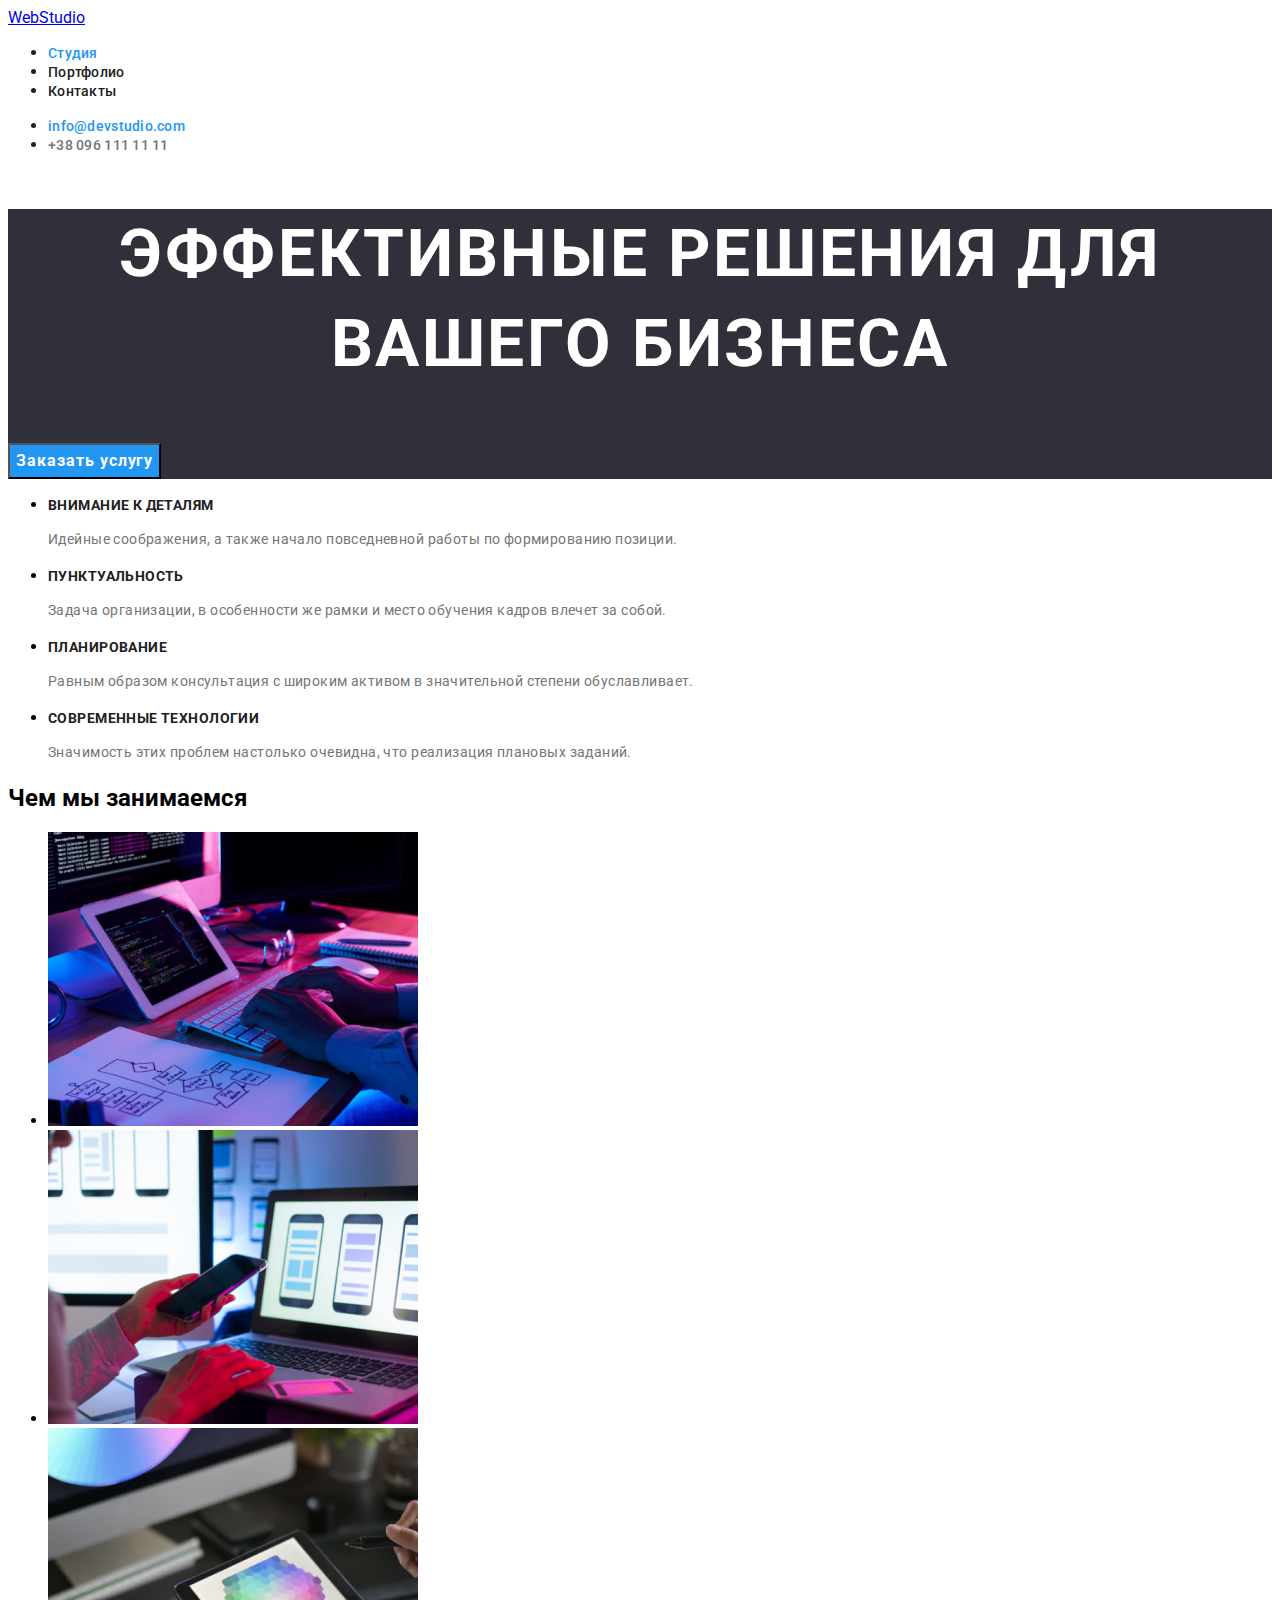
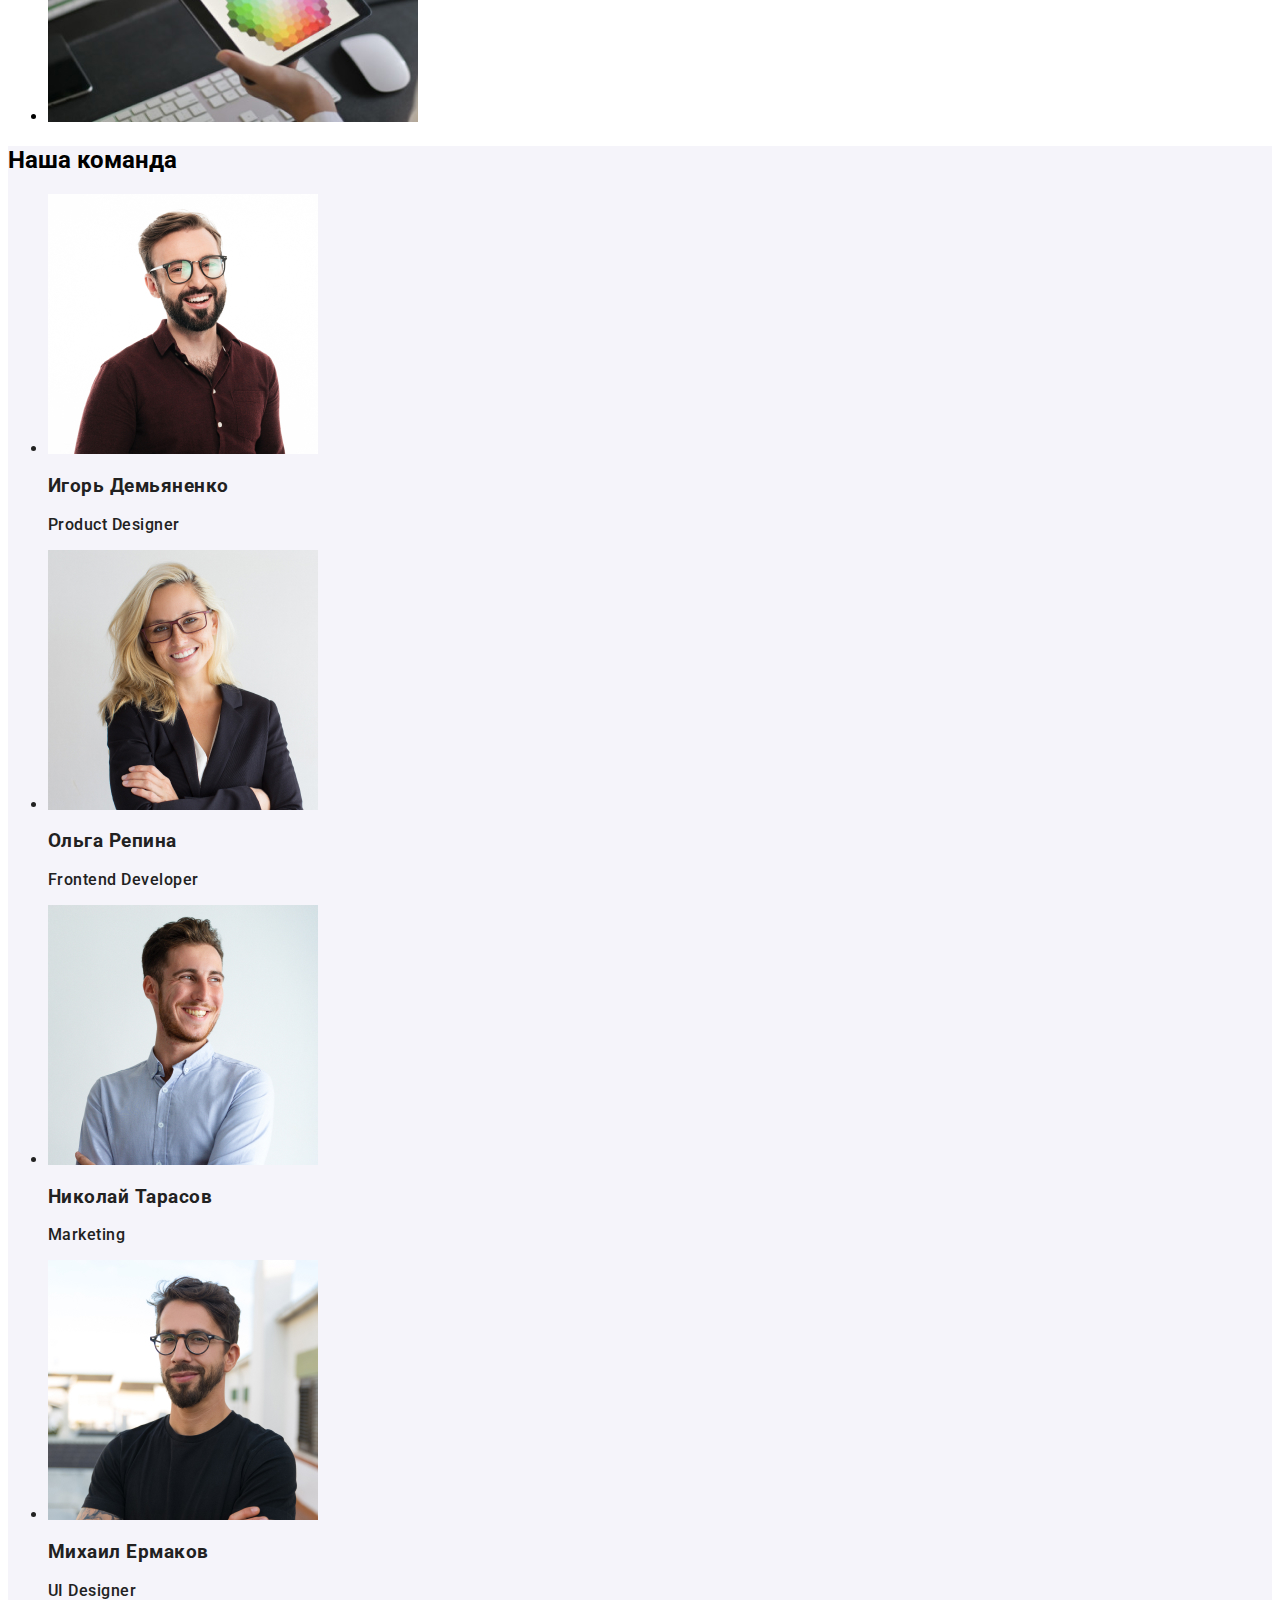
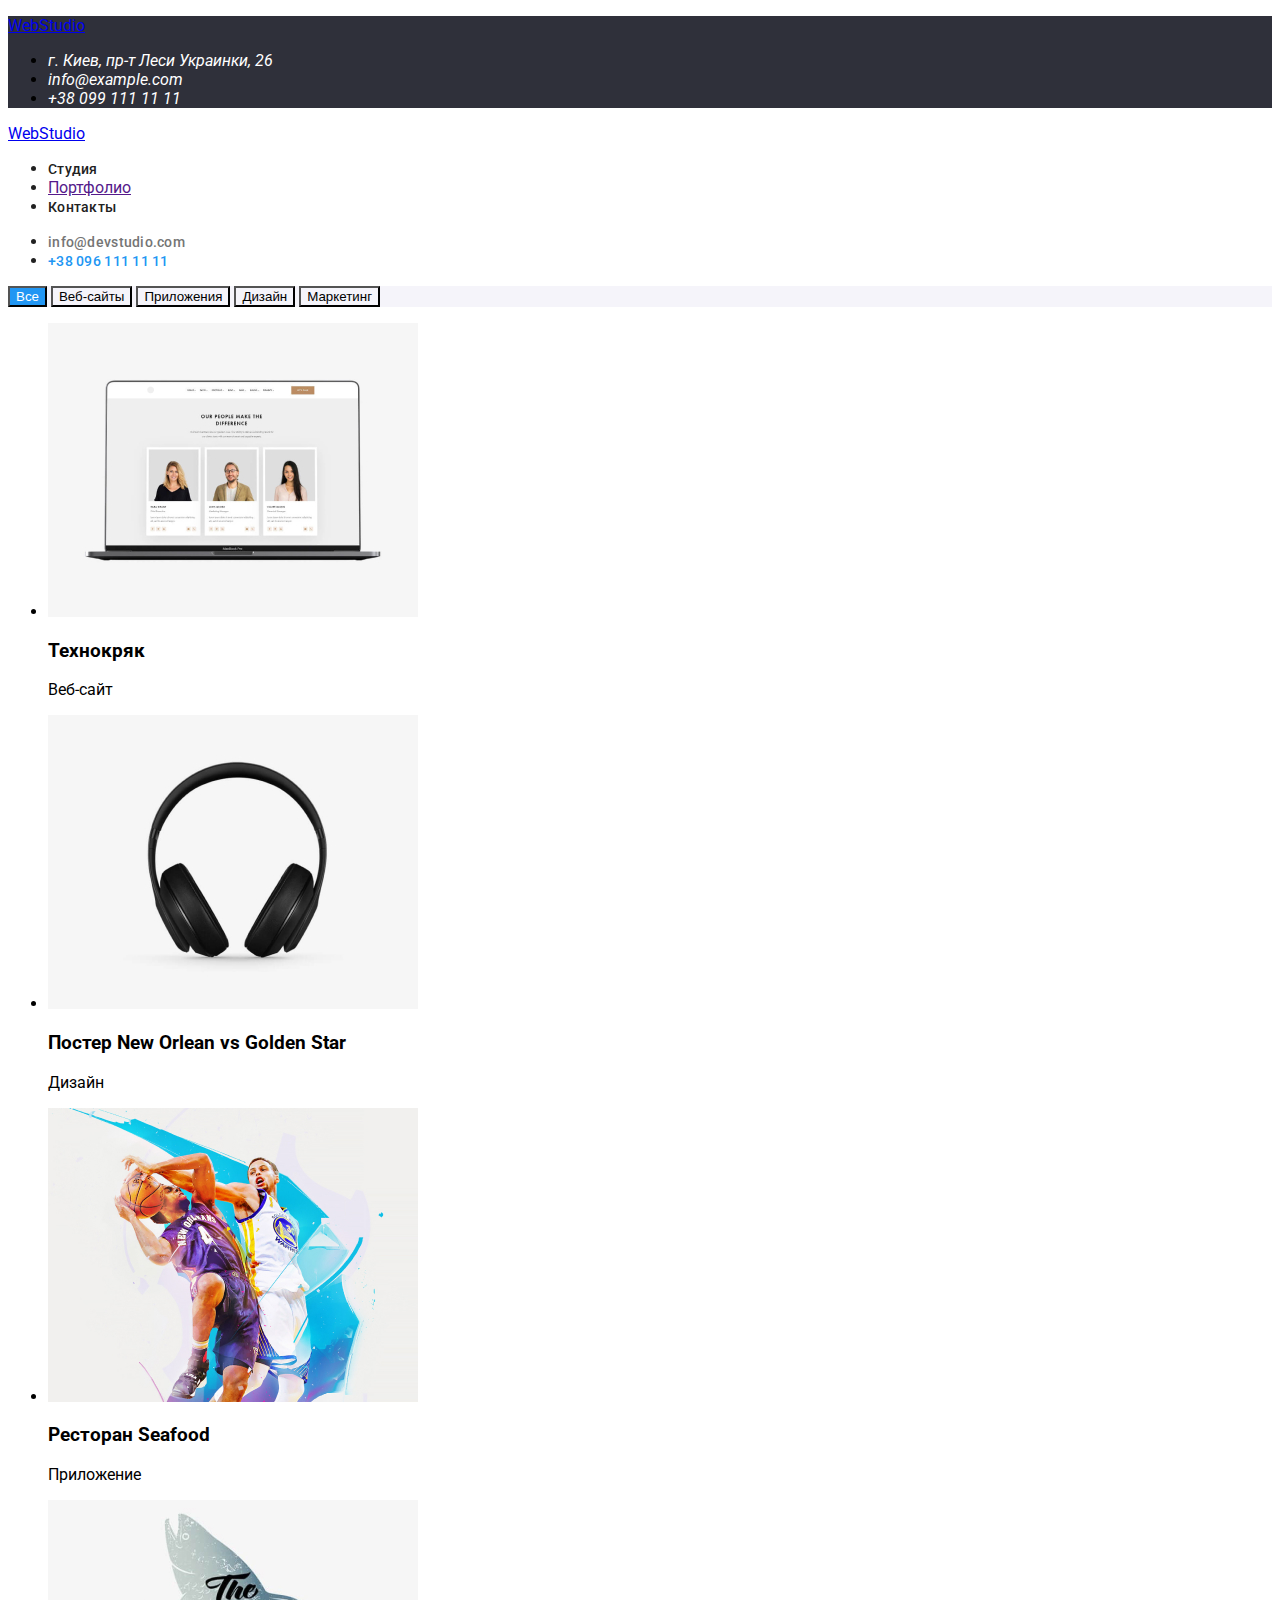
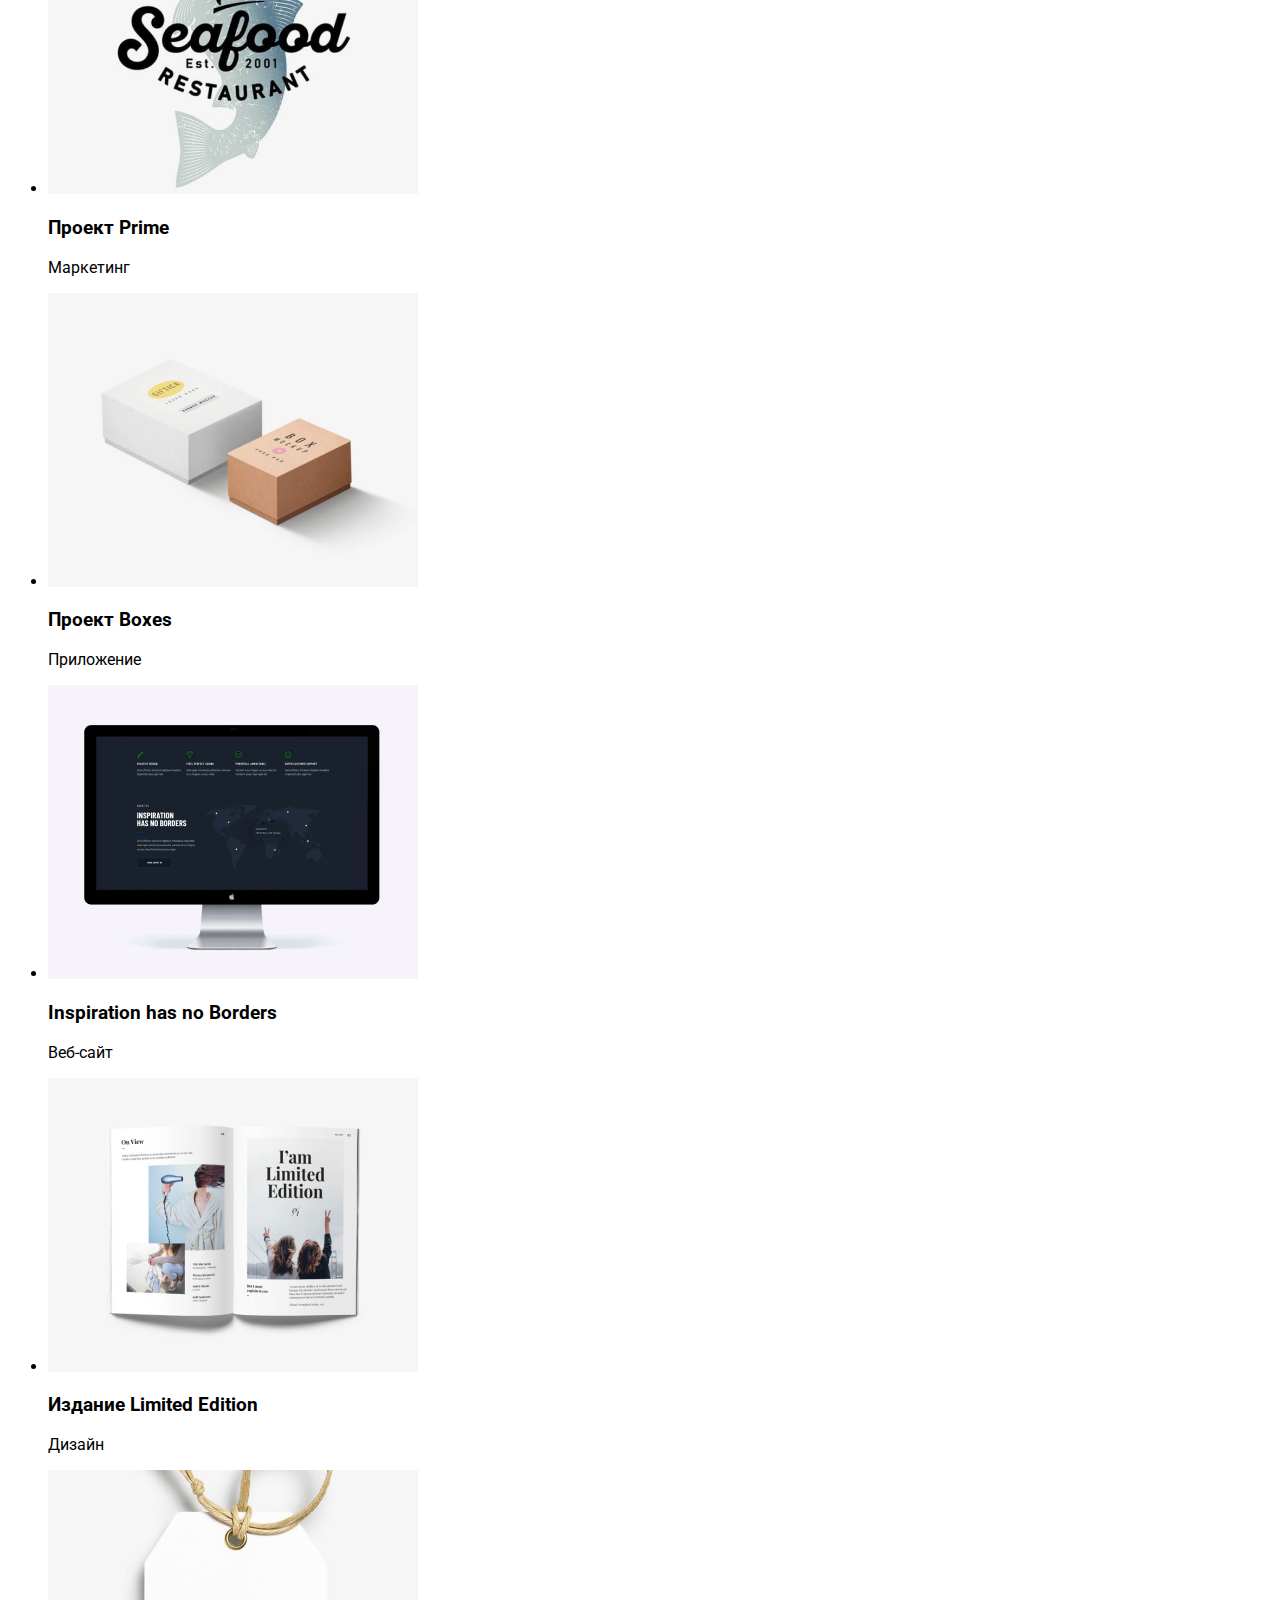
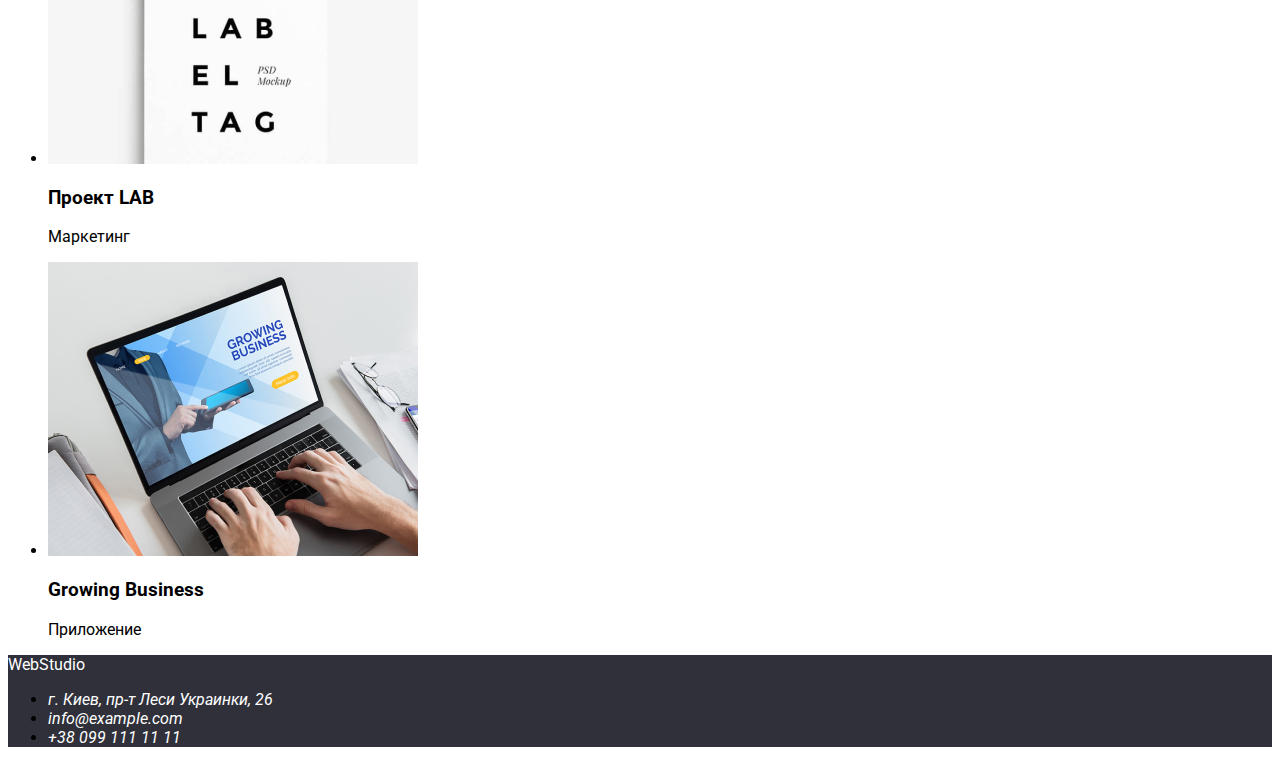
==== index.html @ 5f54acb6 "update styles.css" ====
<!DOCTYPE html>
<html lang="ru">

<head>
    <meta charset="UTF-8">
    <meta http-equiv="X-UA-Compatible" content="IE=edge">
    <meta name="viewport" content="width=device-width, initial-scale=1.0">
<link rel="preconnect" href="https://fonts.googleapis.com">
<link rel="preconnect" href="https://fonts.gstatic.com" crossorigin>
<link href="https://fonts.googleapis.com/css2?family=Raleway:wght@700&family=Roboto:wght@400;500;700;900&display=swap"
    rel="stylesheet">
    <title>WebStudio</title>
    <link rel="stylesheet" href="/styles.css">
</head>

<body class="page">
        <header class="header">
        <a href="/" class="header-link>">WebStudio</a>
        <nav class="header-nav">
            <ul class="header-list">
                <li class="header-item"><a href="" class="header-link1">Студия</a></li>
                <li class="header-item"><a href="" class="header-link">Портфолио</a></li>
                <li class="header-item"><a href="" class="header-link">Контакты</a></li>
            </ul>
        </nav>
        <ul>
            <li class="header-item"><a class="header-mail" href="mailto:info@devstudio.com">info@devstudio.com</a>
            <li class="header-item"><a class="header-tel" href="tel:+380961111111">+38 096 111 11 11</a>
        </ul>
    </header>
    <main>
        <section class="hero">
            <h2>ЭФФЕКТИВНЫЕ РЕШЕНИЯ ДЛЯ ВАШЕГО БИЗНЕСА</h2>
            <button type="button" class="hero-btn">Заказать услугу</button>
        </section>
        <section>

            <ul class="hero-list">
                <li class="hero-item">
                    <h3 class="text1">ВНИМАНИЕ К ДЕТАЛЯМ</h3>
                    <p class="text">Идейные соображения, а также начало повседневной работы по формированию позиции.</p>
                </li>
                <li class="hero-item">
                    <h3 class="text1">ПУНКТУАЛЬНОСТЬ</h3>
                    <p class="text">Задача организации, в особенности же рамки и место обучения кадров влечет за собой.</p>
                </li>
                <li class="hero-item">
                    <h3 class="text1">ПЛАНИРОВАНИЕ</h3>
                    <p class="text">Равным образом консультация с широким активом в значительной степени обуславливает.</p>
                </li>
                <li class="hero-item">
                    <h3 class="text1">СОВРЕМЕННЫЕ ТЕХНОЛОГИИ</h3>
                    <p class="text">Значимость этих проблем настолько очевидна, что реализация плановых заданий.</p>
                </li>
            </ul>
        </section>
        <section>
            <h2>Чем мы занимаемся</h2>
            <ul class="about">
                <li class="about-list"> <img src="./images/box1.jpg" alt="work on tablet" width="370" height="294" /></li>
                <li class="about-list"> <img src="./images/box2.jpg" alt="work on PC" width="370" height="294" /></li>
                <li class="about-list"> <img src="./images/box3.jpg" alt="work on tablet2" width="370" height="294" /></li>
            </ul>
        </section>
        <section class="about-us">
            <h2>Наша команда</h2>
            <ul class="about1">
                <li class="about1-link">
                    <img src="./images/img.jpg" alt="product designer" width="270" height="260" />
                    <h3>Игорь Демьяненко</h3>
                    <p class="about" lang="en"> Product Designer</p>
                </li>
                <li class="about1-link">
                    <img src="./images/img1.jpg" alt="Frontend Developer" width="270" height="260" />
                    <h3>Ольга Репина</h3>
                    <p class="about">Frontend Developer</p>
                </li>
                <li class="about1-link">
                    <img src="./images/img2.jpg" alt="Marketing" width="270" height="260" />
                    <h3>Николай Тарасов</h3>
                    <p class="about">Marketing</p>
                </li>
                <li class="about1-link">
                    <img src="./images/img3.jpg" alt="UI Designer" width="270" height="260" />
                    <h3>Михаил Ермаков</h3>
                    <p class="about">UI Designer</p>
                </li>
            </ul>
        </section>
    </main>
    <footer class="contacts">
        <a href="/">WebStudio</a>
        <address>
            <ul class="adress">
    <li class="adress-item"> <a class="adress-list" href="https://goo.gl/maps/g7qsjHx3iKjqyc236">г. Киев, пр-т Леси
            Украинки, 26</a></li>
    <li class="adress-item"> <a class="adress-list" href="mailto:info@example.com">info@example.com</a></li>
    <li class="adress-item"> <a class="adress-list" href="telto:+380991111111">+38 099 111 11 11</a></li>
        </ul>
        </address>
    </footer>
    <header>
        <a href="/">WebStudio</a>
        <nav> 
            <ul class="header-list">
                <li class="header-item"><a href="" class="header-link">Студия</a></li>
                <li class="header-item"><a href="" class="header-link2">Портфолио</a></li>
                <li class="header-item"><a href="" class="header-link">Контакты</a></li>
            </ul>
        </nav>
        <ul>
            <li class="header-item"><a class="header-tel" href="mailto:info@devstudio.com">info@devstudio.com</a>
            <li class="header-item"><a class="header-mail" href="tel:+380961111111">+38 096 111 11 11</a>
            
        </ul>
    </header>
    <section class="button-all">
                <button type="button" class="button-all1">Все</button>
                <button type="button" class="button-all">Веб-сайты</button>
                <button type="button" class="button-all">Приложения</button>
                <button type="button" class="button-all">Дизайн</button>
                <button type="button" class="button-all">Маркетинг</button>
    </section>
    <section>
                <ul>
            <li>
                <img src="./images/img4.jpg" alt="product designer" width="370" height="294" />
                <h3>Технокряк</h3>
                <p class="about">Веб-сайт</p>
            </li>
            <li>
                <img src="./images/img5.jpg" alt="Frontend Developer" width="370" height="294" />
                <h3>Постер New Orlean vs Golden Star</h3>
                <p class="about">Дизайн</p>
            </li>
            <li>
                <img src="./images/img6.jpg" alt="Marketing" width="370" height="294" />
                <h3>Ресторан Seafood</h3>
                <p class="about">Приложение</p>
            </li>
            <li>
                <img src="./images/img7.jpg" alt="UI Designer" width="370" height="294" />
                <h3>Проект Prime</h3>
                <p class="about">Маркетинг</p>
            </li>
            <li>
                <img src="./images/img8.jpg" alt="UI Designer" width="370" height="294" />
                <h3>Проект Boxes</h3>
                <p class="about">Приложение</p>
            </li>
            <li>
                <img src="./images/img9.jpg" alt="UI Designer" width="370" height="294" />
                <h3>Inspiration has no Borders</h3>
                <p class="about">Веб-сайт</p>
            </li>
            <li>
                <img src="./images/img10.jpg" alt="UI Designer" width="370" height="294" />
                <h3>Издание Limited Edition</h3>
                <p class="about">Дизайн</p>
            </li>
            <li>
                <img src="./images/img11.jpg" alt="UI Designer" width="370" height="294" />
                <h3>Проект LAB</h3>
                <p class="about">Маркетинг</p>
            </li>
            <li>
                <img src="./images/img12.jpg" alt="UI Designer" width="370" height="294" />
                <h3>Growing Business</h3>
                <p class="about">Приложение</p>
            </li>
        </ul>
    </section>
    <footer class="contacts">
        <a class= "adress-list" href="/">WebStudio</a>
        <address class="adress">
            <ul class="adress">
                <li class="adress-item"> <a class="adress-list" href="https://goo.gl/maps/g7qsjHx3iKjqyc236">г. Киев, пр-т Леси Украинки, 26</a></li>
                <li class="adress-item"> <a class="adress-list" href="mailto:info@example.com">info@example.com</a></li>
                <li class="adress-item"> <a class="adress-list" href="telto:+380991111111">+38 099 111 11 11</a></li>
            </ul>
        </address>
    </footer>

</html>
---- styles.css ----
body {
font-family: Roboto ;
  

}
.text {
font-weight: 400;
font-size: 14px;
line-height: 1.71;
letter-spacing: 0.03em;
color: #757575;
}
.text1 {
color: #212121;
font-weight: 700;
font-size: 14px;
line-height: 1.14;
letter-spacing: 0.03em;
text-transform: uppercase;
color: #212121;
}
.header-item {
color: #212121;

}
.header-link1 {
    color: #2196F3;
    text-decoration: none;
    font-weight: 500;
    font-size: 14px;
    line-height: 1.14;
    letter-spacing: 0.02em;
}
.header-link  {
    color: #212121;
    text-decoration: none;
    font-weight: 500;
    font-size: 14px;
    line-height: 1.14;
    letter-spacing: 0.02em;
}
.header-link:hover  {
    color: #2196F3;
}
.header-link:focus {
    color: #2196F3;
}

.header-tel {
    color: #757575;
    text-decoration: none;
    font-weight: 500;
    font-size: 14px;
    line-height: 1.14;
    letter-spacing: 0.02em;
}
.header-mail {
    color: #2196F3;
    text-decoration: none;
    font-weight: 500;
    font-size: 14px;
    line-height: 1.14;
    letter-spacing: 0.02em;
}


body {
    background-color: #FFFF;
}
.hero {
    background-color: #2F303A;
    
    font-weight: 900;
    font-size: 44px;
    line-height: 1.36;
    text-align: center;
    letter-spacing: 0.06em;
    text-transform: uppercase;
    color: #FFFFFF;

}
.hero-btn {
    background-color: #2196F3;
    font-family: inherit;
    font-weight: 700;
    font-size: 16px;
    line-height: 1.87;
    display: flex;
    align-items: center;
    text-align: center;
    letter-spacing: 0.06em;
    color: #FFFFFF;
}

.about1-link {
    font-weight: 500;
        font-size: 16px;
        line-height: 19px;
        letter-spacing: 0.03em;
        color: #212121;
}
.about-us {
    background-color: #F5F4FA;

}
.button-all {
    background-color: #F5F4FA;

}
.button-all1 {
    background-color: #2196F3;
    color: #FFFF;
}

.contacts {
    background-color: #2F303A;
    text-decoration: none;


}
.adress-list {
    color: #FFFF;
    text-decoration: none;
}

/* Цвет основного текста color: #212121; */
/* вторичный цвет текста color: #757575; */
/* белый color: #FFFFFF; */
/* акцент  color: #2196F3; */
/* вторичный цвет фона #2F303A */
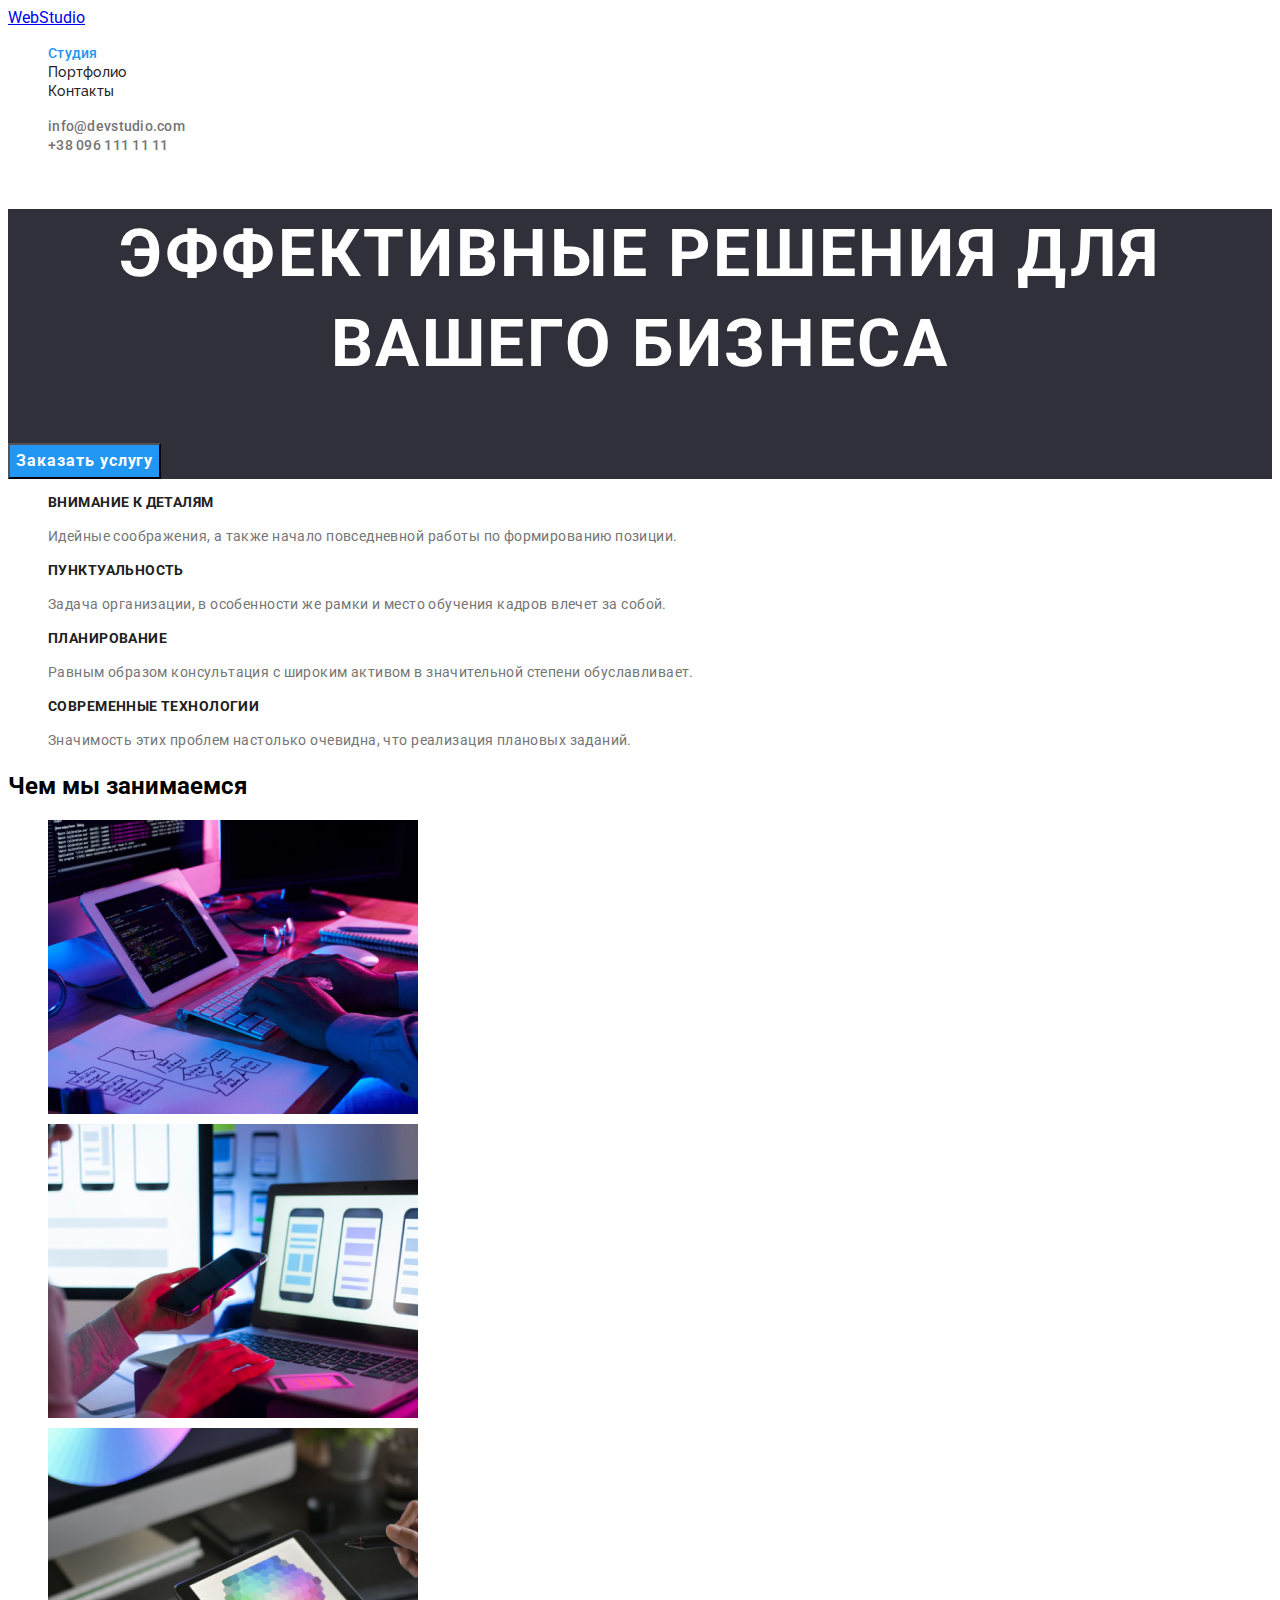
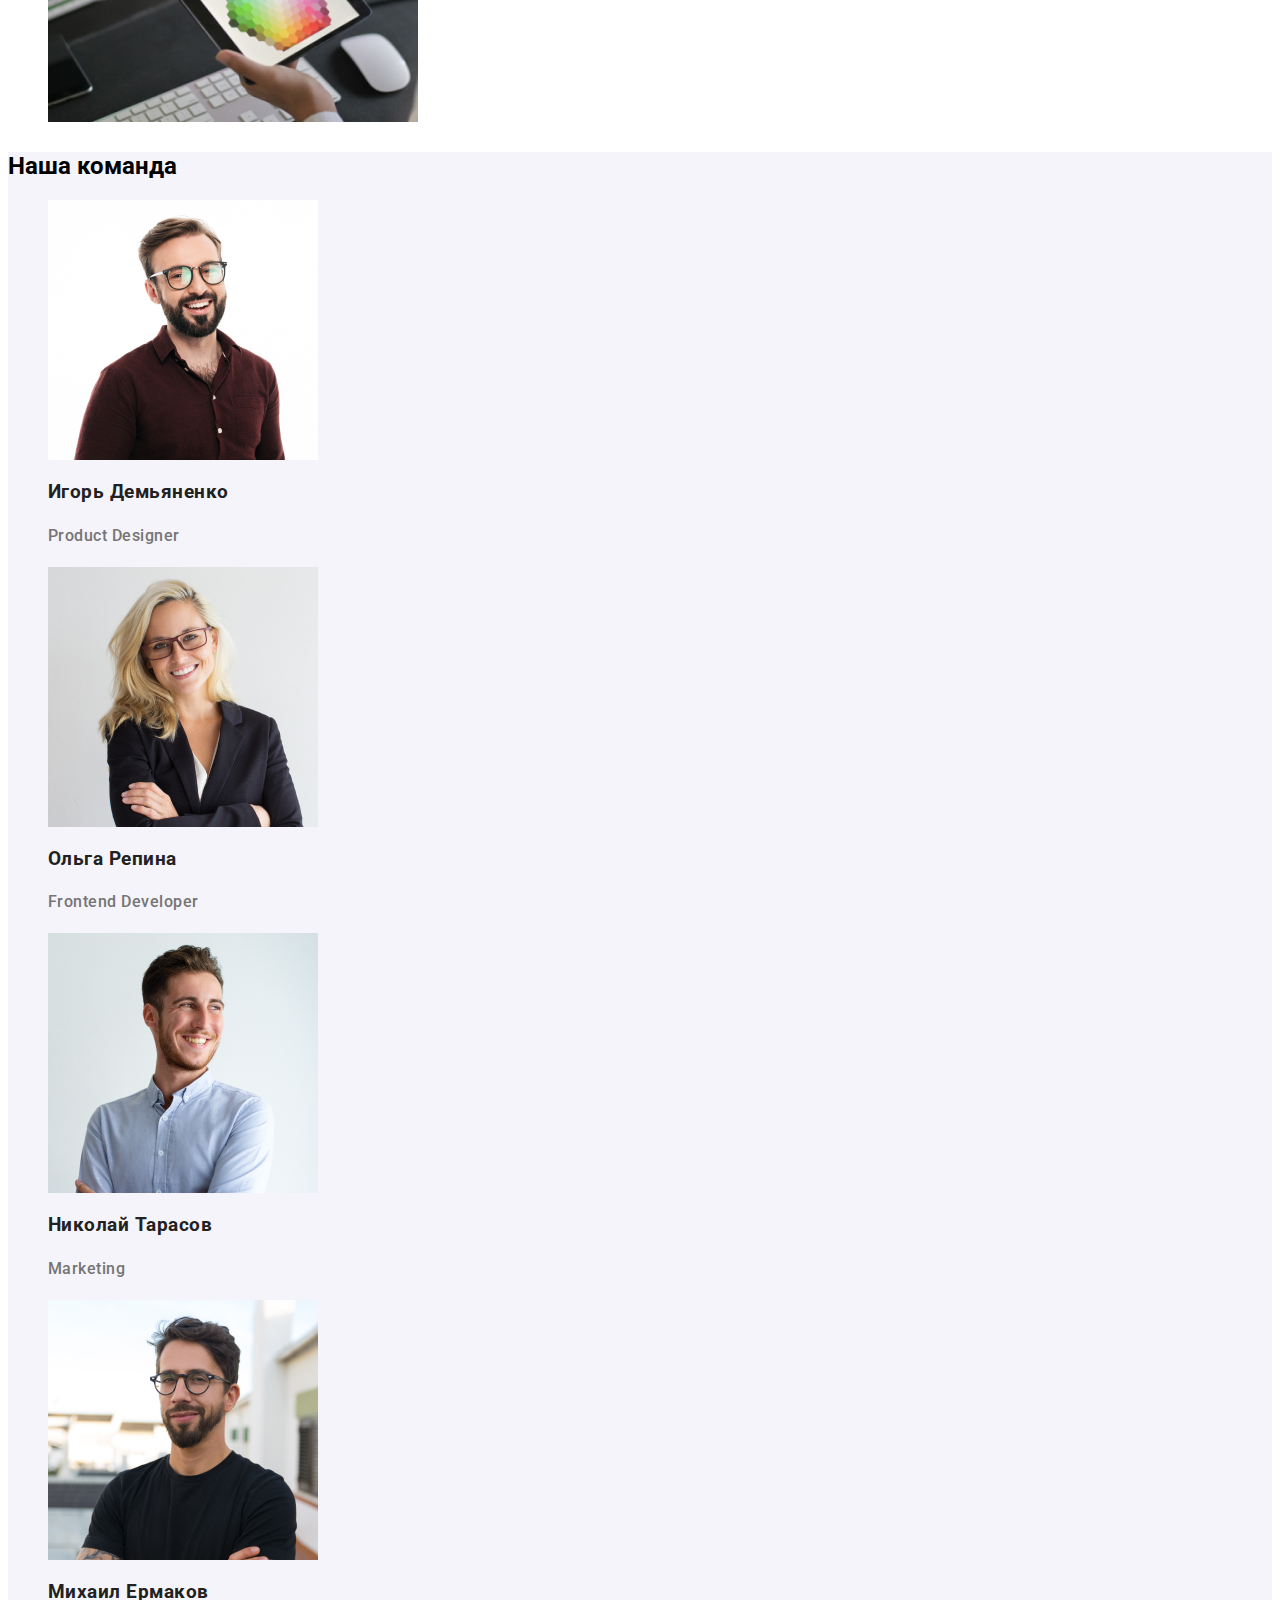
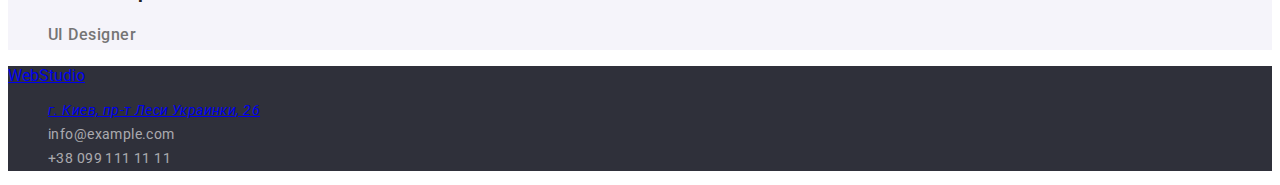
==== commit 712db38e: "update index.html" ====
--- a/index.html
+++ b/index.html
@@ -16,10 +16,11 @@
 <body class="page">
         <header class="header">
         <a href="/" class="header-link>">WebStudio</a>
+
         <nav class="header-nav">
             <ul class="header-list">
                 <li class="header-item"><a href="" class="header-link1">Студия</a></li>
-                <li class="header-item"><a href="" class="header-link">Портфолио</a></li>
+                <li class="header-item"><a href="./portfolio.html" class="header-link">Портфолио</a></li>
                 <li class="header-item"><a href="" class="header-link">Контакты</a></li>
             </ul>
         </nav>
@@ -92,93 +93,13 @@
         <a href="/">WebStudio</a>
         <address>
             <ul class="adress">
-    <li class="adress-item"> <a class="adress-list" href="https://goo.gl/maps/g7qsjHx3iKjqyc236">г. Киев, пр-т Леси
+    <li class="adress-item"> <a class="adress-link" href="https://goo.gl/maps/g7qsjHx3iKjqyc236">г. Киев, пр-т Леси
             Украинки, 26</a></li>
-    <li class="adress-item"> <a class="adress-list" href="mailto:info@example.com">info@example.com</a></li>
-    <li class="adress-item"> <a class="adress-list" href="telto:+380991111111">+38 099 111 11 11</a></li>
+    <li class="adress-item"> <a class="adress-link2" href="mailto:info@example.com">info@example.com</a></li>
+    <li class="adress-item"> <a class="adress-link2" href="telto:+380991111111">+38 099 111 11 11</a></li>
         </ul>
         </address>
     </footer>
-    <header>
-        <a href="/">WebStudio</a>
-        <nav> 
-            <ul class="header-list">
-                <li class="header-item"><a href="" class="header-link">Студия</a></li>
-                <li class="header-item"><a href="" class="header-link2">Портфолио</a></li>
-                <li class="header-item"><a href="" class="header-link">Контакты</a></li>
-            </ul>
-        </nav>
-        <ul>
-            <li class="header-item"><a class="header-tel" href="mailto:info@devstudio.com">info@devstudio.com</a>
-            <li class="header-item"><a class="header-mail" href="tel:+380961111111">+38 096 111 11 11</a>
-            
-        </ul>
-    </header>
-    <section class="button-all">
-                <button type="button" class="button-all1">Все</button>
-                <button type="button" class="button-all">Веб-сайты</button>
-                <button type="button" class="button-all">Приложения</button>
-                <button type="button" class="button-all">Дизайн</button>
-                <button type="button" class="button-all">Маркетинг</button>
-    </section>
-    <section>
-                <ul>
-            <li>
-                <img src="./images/img4.jpg" alt="product designer" width="370" height="294" />
-                <h3>Технокряк</h3>
-                <p class="about">Веб-сайт</p>
-            </li>
-            <li>
-                <img src="./images/img5.jpg" alt="Frontend Developer" width="370" height="294" />
-                <h3>Постер New Orlean vs Golden Star</h3>
-                <p class="about">Дизайн</p>
-            </li>
-            <li>
-                <img src="./images/img6.jpg" alt="Marketing" width="370" height="294" />
-                <h3>Ресторан Seafood</h3>
-                <p class="about">Приложение</p>
-            </li>
-            <li>
-                <img src="./images/img7.jpg" alt="UI Designer" width="370" height="294" />
-                <h3>Проект Prime</h3>
-                <p class="about">Маркетинг</p>
-            </li>
-            <li>
-                <img src="./images/img8.jpg" alt="UI Designer" width="370" height="294" />
-                <h3>Проект Boxes</h3>
-                <p class="about">Приложение</p>
-            </li>
-            <li>
-                <img src="./images/img9.jpg" alt="UI Designer" width="370" height="294" />
-                <h3>Inspiration has no Borders</h3>
-                <p class="about">Веб-сайт</p>
-            </li>
-            <li>
-                <img src="./images/img10.jpg" alt="UI Designer" width="370" height="294" />
-                <h3>Издание Limited Edition</h3>
-                <p class="about">Дизайн</p>
-            </li>
-            <li>
-                <img src="./images/img11.jpg" alt="UI Designer" width="370" height="294" />
-                <h3>Проект LAB</h3>
-                <p class="about">Маркетинг</p>
-            </li>
-            <li>
-                <img src="./images/img12.jpg" alt="UI Designer" width="370" height="294" />
-                <h3>Growing Business</h3>
-                <p class="about">Приложение</p>
-            </li>
-        </ul>
-    </section>
-    <footer class="contacts">
-        <a class= "adress-list" href="/">WebStudio</a>
-        <address class="adress">
-            <ul class="adress">
-                <li class="adress-item"> <a class="adress-list" href="https://goo.gl/maps/g7qsjHx3iKjqyc236">г. Киев, пр-т Леси Украинки, 26</a></li>
-                <li class="adress-item"> <a class="adress-list" href="mailto:info@example.com">info@example.com</a></li>
-                <li class="adress-item"> <a class="adress-list" href="telto:+380991111111">+38 099 111 11 11</a></li>
-            </ul>
-        </address>
-    </footer>
+    
 
 </html>--- a/styles.css
+++ b/styles.css
@@ -19,8 +19,23 @@
 text-transform: uppercase;
 color: #212121;
 }
+.header-link {
+font-family: 'Raleway';
+    font-style: normal;
+    font-weight: 700;
+    font-size: 26px;
+    line-height: 1.19;
+    letter-spacing: 0.03em;
+    text-decoration: none;
+    color: #2196F3;
+}
 .header-item {
 color: #212121;
+list-style: none;
+
+}
+.header-list {
+    list-style: none;
 
 }
 .header-link1 {
@@ -55,15 +70,36 @@
     letter-spacing: 0.02em;
 }
 .header-mail {
-    color: #2196F3;
-    text-decoration: none;
-    font-weight: 500;
-    font-size: 14px;
-    line-height: 1.14;
-    letter-spacing: 0.02em;
-}
-
-
+    color: #757575;
+    text-decoration: none;
+    font-weight: 500;
+    font-size: 14px;
+    line-height: 1.14;
+    letter-spacing: 0.02em;
+}
+.header-link2 {
+    color: #212121;
+        text-decoration: none;
+        font-weight: 500;
+        font-size: 14px;
+        line-height: 1.14;
+        letter-spacing: 0.02em;
+}
+.header-link3 {
+    color: #2196F3;
+        text-decoration: none;
+        font-weight: 500;
+        font-size: 14px;
+        line-height: 1.14;
+        letter-spacing: 0.02em;
+}
+.header-link2:hover .header-link2:hover {
+    color: #2196F3;
+}
+
+.header-link2:focus .header-link2:focus  {
+    color: #2196F3;
+}
 body {
     background-color: #FFFF;
 }
@@ -91,7 +127,24 @@
     letter-spacing: 0.06em;
     color: #FFFFFF;
 }
-
+.hero-list {
+    list-style: none;
+}
+.about2 {
+    font-weight: 700;
+        font-size: 18px;
+        line-height: 2;
+        letter-spacing: 0.06em;   
+        color: #212121;
+}
+.about {
+        font-size: 16px;
+        line-height: 1.88;
+        letter-spacing: 0.03em;
+        color: #757575;
+        list-style: none;
+
+}
 .about1-link {
     font-weight: 500;
         font-size: 16px;
@@ -103,13 +156,28 @@
     background-color: #F5F4FA;
 
 }
+
+.about1-link {
+    list-style: none;
+}
+.about2 {
+    list-style: none;
+}
 .button-all {
     background-color: #F5F4FA;
-
+    font-weight: 500;
+    font-size: 16px;
+    line-height: 1.62;
+    letter-spacing: 0.03em;
+    color: #212121;
 }
 .button-all1 {
     background-color: #2196F3;
-    color: #FFFF;
+    font-weight: 500;
+    font-size: 16px;
+    line-height: 1.62;
+    letter-spacing: 0.03em;
+    color: #FFFFFF;
 }
 
 .contacts {
@@ -118,11 +186,23 @@
 
 
 }
-.adress-list {
-    color: #FFFF;
-    text-decoration: none;
-}
-
+.adress {
+    list-style: none;
+    font-size: 14px;
+    line-height: 1.71;
+    letter-spacing: 0.03em;
+    color: #FFFFFF;
+}
+
+
+.adress-link2 {
+    font-style: normal;  
+    font-size: 14px;
+    line-height: 1.71;
+    letter-spacing: 0.03em;
+    color: rgba(255, 255, 255, 0.6);
+    text-decoration: none;
+}
 /* Цвет основного текста color: #212121; */
 /* вторичный цвет текста color: #757575; */
 /* белый color: #FFFFFF; */
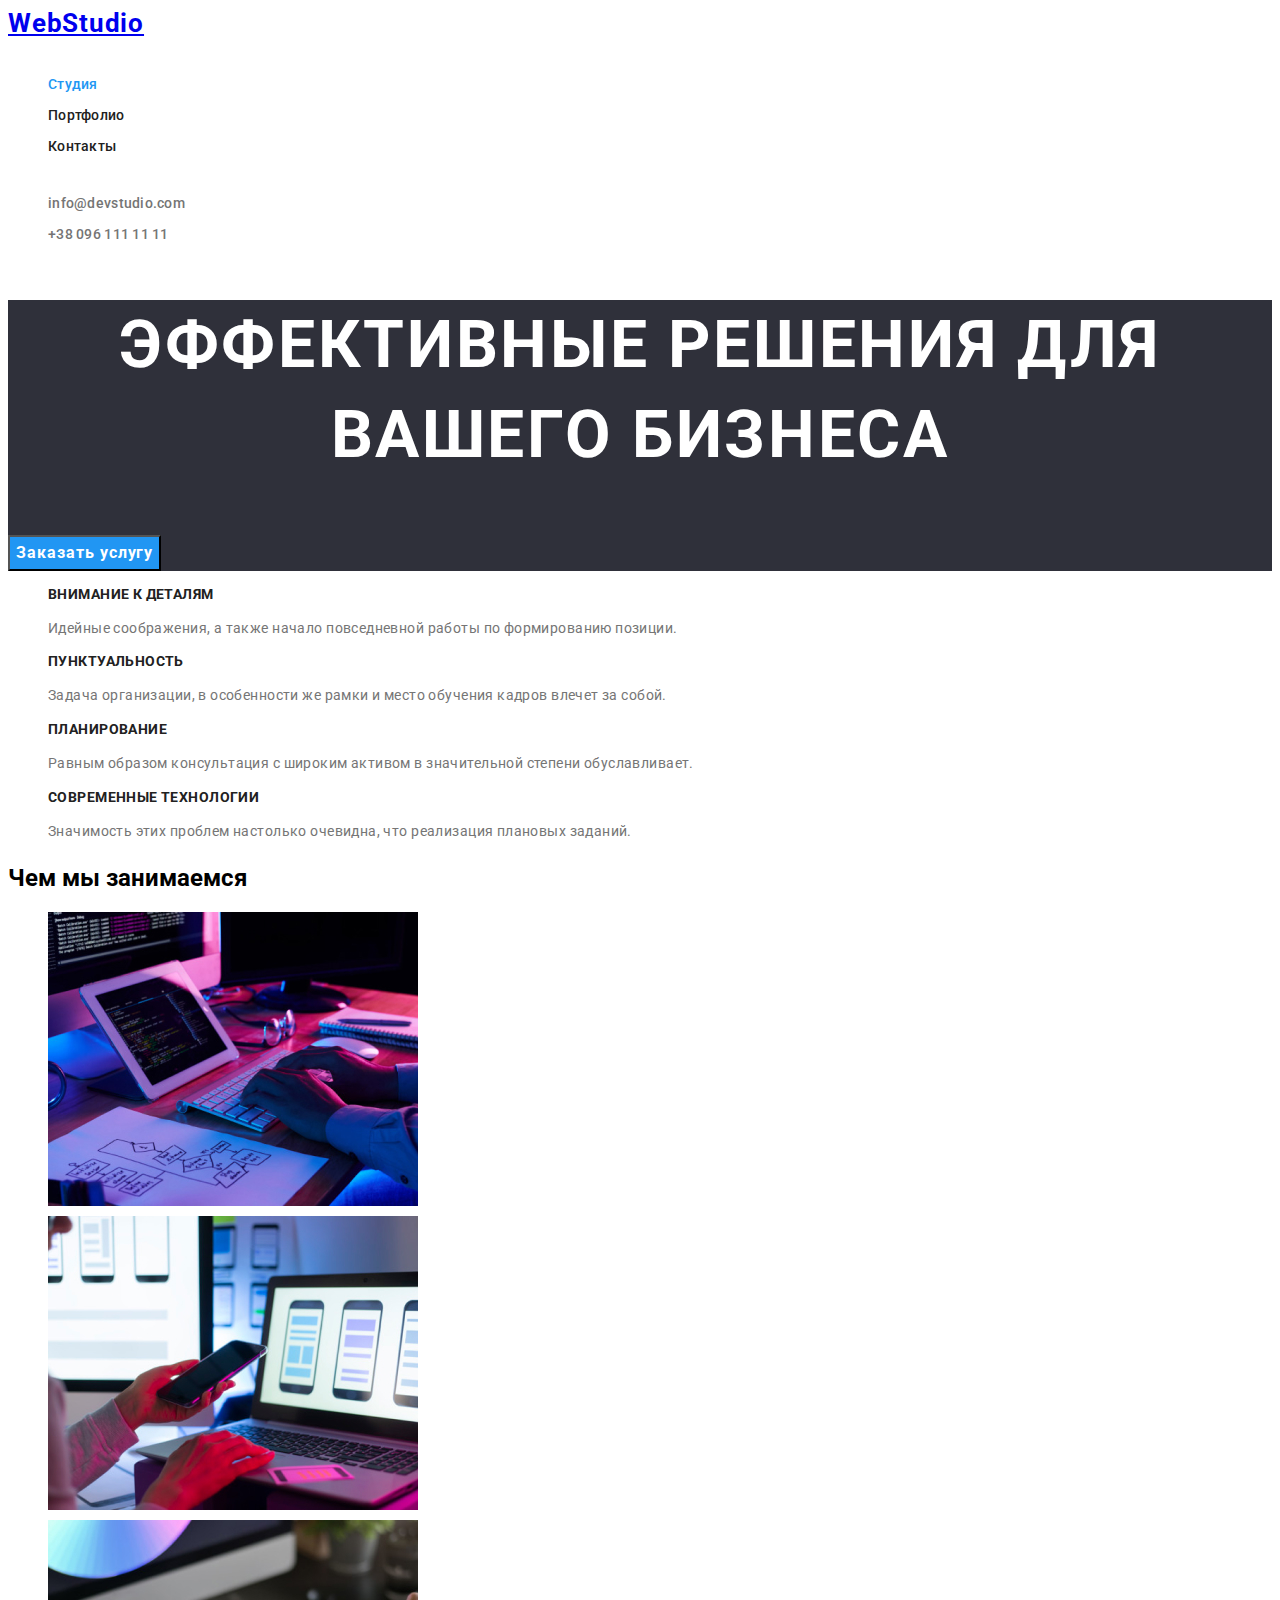
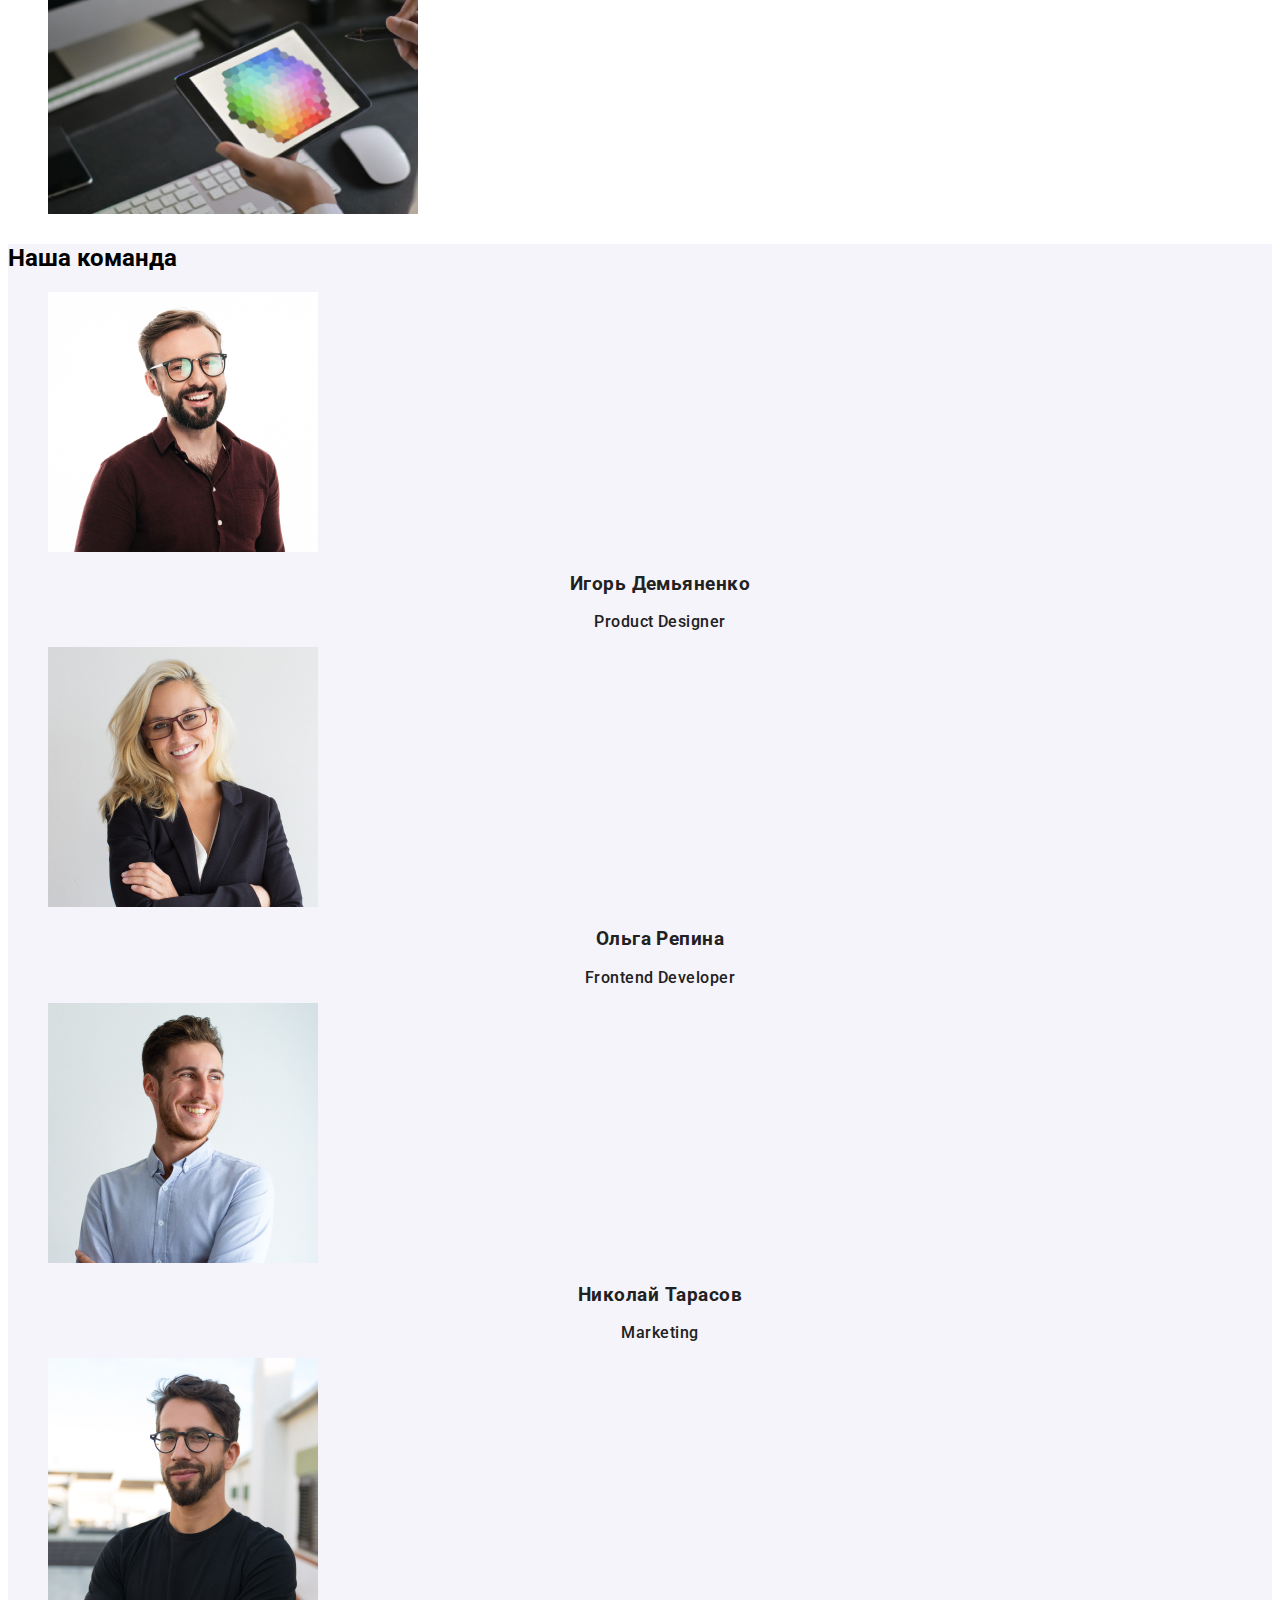
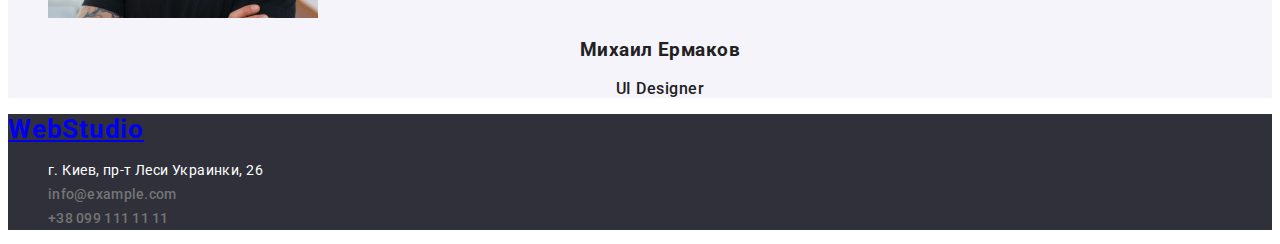
==== commit d3a0f125: "update index.html" ====
--- a/index.html
+++ b/index.html
@@ -57,7 +57,7 @@
         </section>
         <section>
             <h2>Чем мы занимаемся</h2>
-            <ul class="about">
+            <ul class="about-work">
                 <li class="about-list"> <img src="./images/box1.jpg" alt="work on tablet" width="370" height="294" /></li>
                 <li class="about-list"> <img src="./images/box2.jpg" alt="work on PC" width="370" height="294" /></li>
                 <li class="about-list"> <img src="./images/box3.jpg" alt="work on tablet2" width="370" height="294" /></li>
@@ -68,22 +68,22 @@
             <ul class="about1">
                 <li class="about1-link">
                     <img src="./images/img.jpg" alt="product designer" width="270" height="260" />
-                    <h3>Игорь Демьяненко</h3>
+                    <h3 class="name">Игорь Демьяненко</h3>
                     <p class="about" lang="en"> Product Designer</p>
                 </li>
                 <li class="about1-link">
                     <img src="./images/img1.jpg" alt="Frontend Developer" width="270" height="260" />
-                    <h3>Ольга Репина</h3>
+                    <h3 class="name">Ольга Репина</h3>
                     <p class="about">Frontend Developer</p>
                 </li>
                 <li class="about1-link">
                     <img src="./images/img2.jpg" alt="Marketing" width="270" height="260" />
-                    <h3>Николай Тарасов</h3>
+                    <h3 class="name">Николай Тарасов</h3>
                     <p class="about">Marketing</p>
                 </li>
                 <li class="about1-link">
                     <img src="./images/img3.jpg" alt="UI Designer" width="270" height="260" />
-                    <h3>Михаил Ермаков</h3>
+                    <h3 class="name">Михаил Ермаков</h3>
                     <p class="about">UI Designer</p>
                 </li>
             </ul>
--- a/styles.css
+++ b/styles.css
@@ -1,6 +1,5 @@
 body {
 font-family: Roboto ;
-  
 
 }
 .text {
@@ -20,14 +19,12 @@
 color: #212121;
 }
 .header-link {
-font-family: 'Raleway';
     font-style: normal;
     font-weight: 700;
     font-size: 26px;
     line-height: 1.19;
     letter-spacing: 0.03em;
-    text-decoration: none;
-    color: #2196F3;
+    color: #212121;
 }
 .header-item {
 color: #212121;
@@ -45,6 +42,14 @@
     font-size: 14px;
     line-height: 1.14;
     letter-spacing: 0.02em;
+}
+.header {
+text-decoration: none;
+font-weight: 700;
+font-size: 26px;
+line-height: 1.19;
+letter-spacing: 0.03em;
+color: #2196F3;
 }
 .header-link  {
     color: #212121;
@@ -113,7 +118,6 @@
     letter-spacing: 0.06em;
     text-transform: uppercase;
     color: #FFFFFF;
-
 }
 .hero-btn {
     background-color: #2196F3;
@@ -137,13 +141,13 @@
         letter-spacing: 0.06em;   
         color: #212121;
 }
-.about {
+.about-work {
         font-size: 16px;
         line-height: 1.88;
         letter-spacing: 0.03em;
         color: #757575;
         list-style: none;
-
+    
 }
 .about1-link {
     font-weight: 500;
@@ -153,15 +157,21 @@
         color: #212121;
 }
 .about-us {
-    background-color: #F5F4FA;
-
-}
-
+    background-color: #F5F4FA
+    ;
+
+}
+.about {
+    text-align: center;
+}
 .about1-link {
     list-style: none;
 }
 .about2 {
     list-style: none;
+}
+.name {
+    text-align: center;
 }
 .button-all {
     background-color: #F5F4FA;
@@ -171,7 +181,7 @@
     letter-spacing: 0.03em;
     color: #212121;
 }
-.button-all1 {
+.button-all-main {
     background-color: #2196F3;
     font-weight: 500;
     font-size: 16px;
@@ -183,6 +193,11 @@
 .contacts {
     background-color: #2F303A;
     text-decoration: none;
+    font-weight: 700;
+        font-size: 26px;
+        line-height: 1.19;
+        letter-spacing: 0.03em;
+        color: #2196F3;
 
 
 }
@@ -193,15 +208,24 @@
     letter-spacing: 0.03em;
     color: #FFFFFF;
 }
-
+.adress-link {
+    font-style: normal;
+    font-weight: 400;
+    font-size: 14px;
+    line-height: 1.71;
+    letter-spacing: 0.03em;
+    color: #FFFFFF;
+    text-decoration: none;
+}
 
 .adress-link2 {
-    font-style: normal;  
-    font-size: 14px;
-    line-height: 1.71;
-    letter-spacing: 0.03em;
-    color: rgba(255, 255, 255, 0.6);
-    text-decoration: none;
+    font-style: normal;
+    color: #757575;
+    text-decoration: none;
+    font-weight: 500;
+    font-size: 14px;
+    line-height: 1.14;
+    letter-spacing: 0.02em;
 }
 /* Цвет основного текста color: #212121; */
 /* вторичный цвет текста color: #757575; */
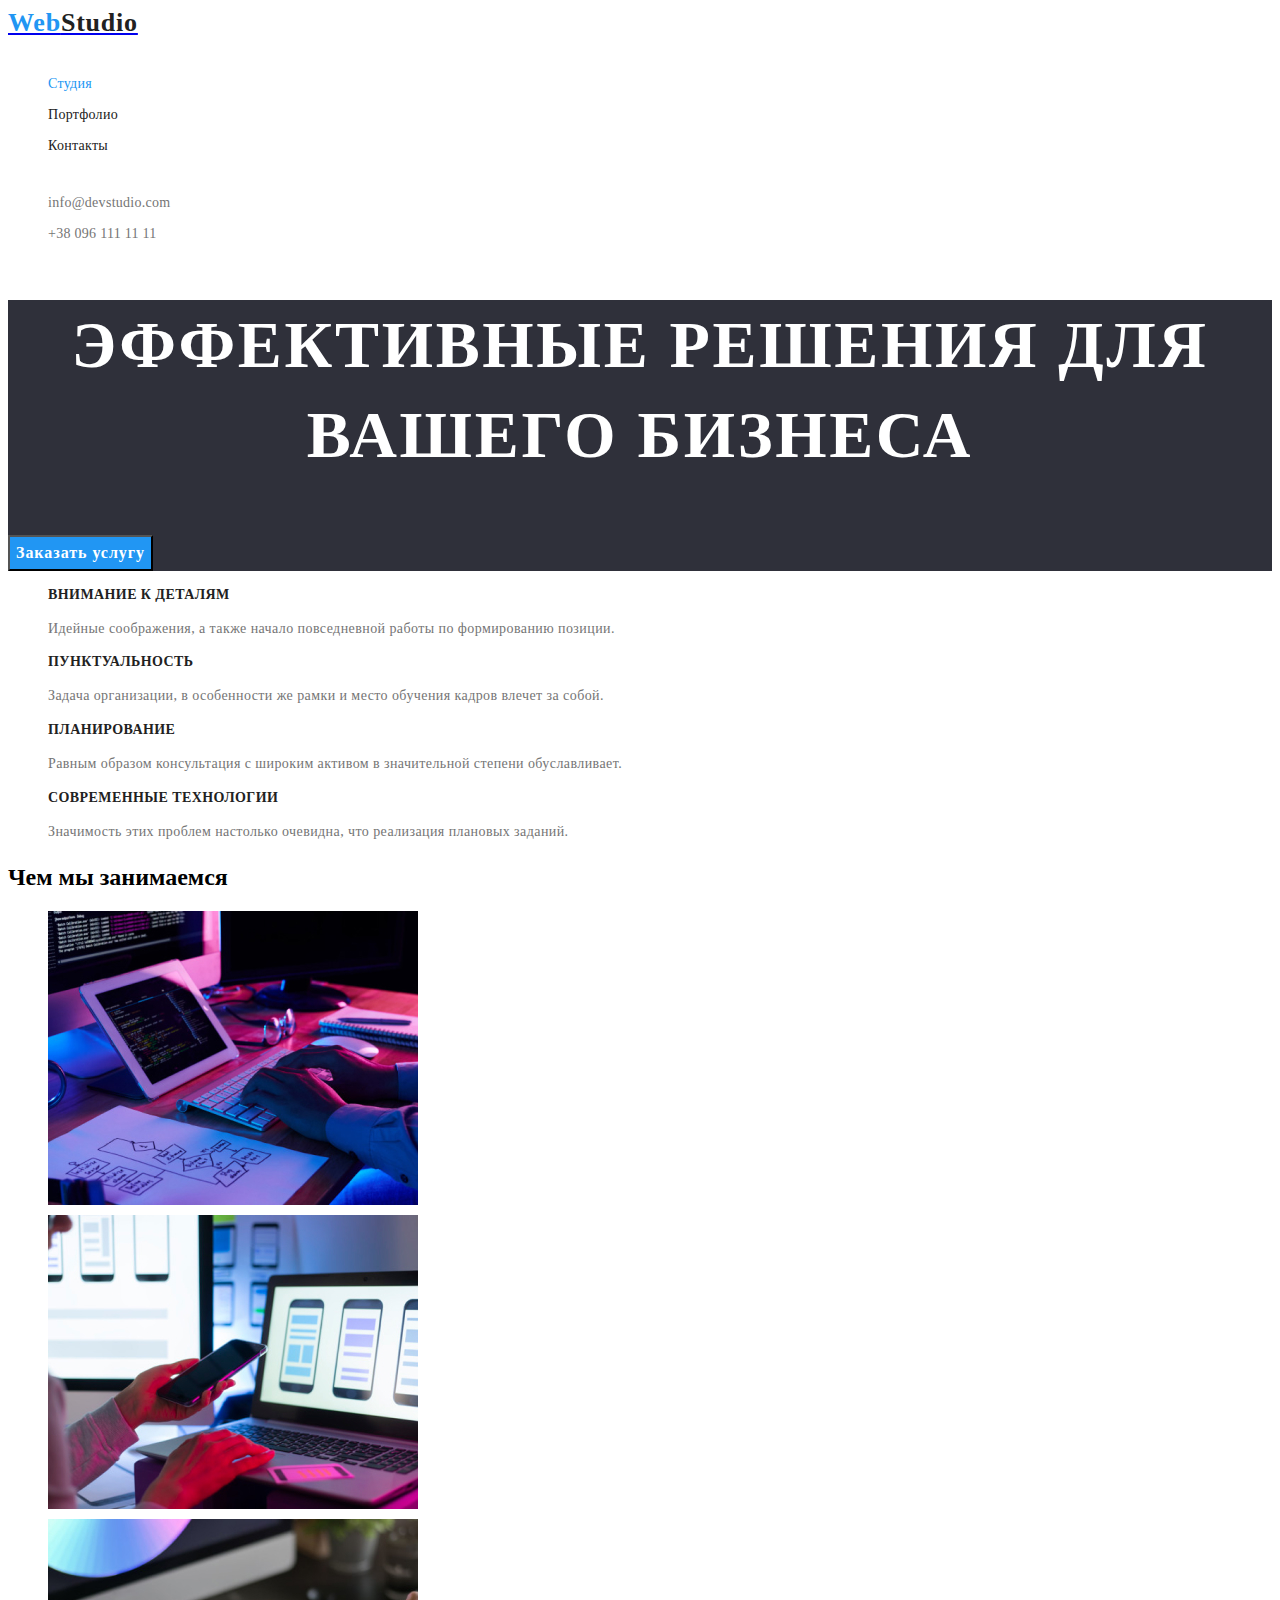
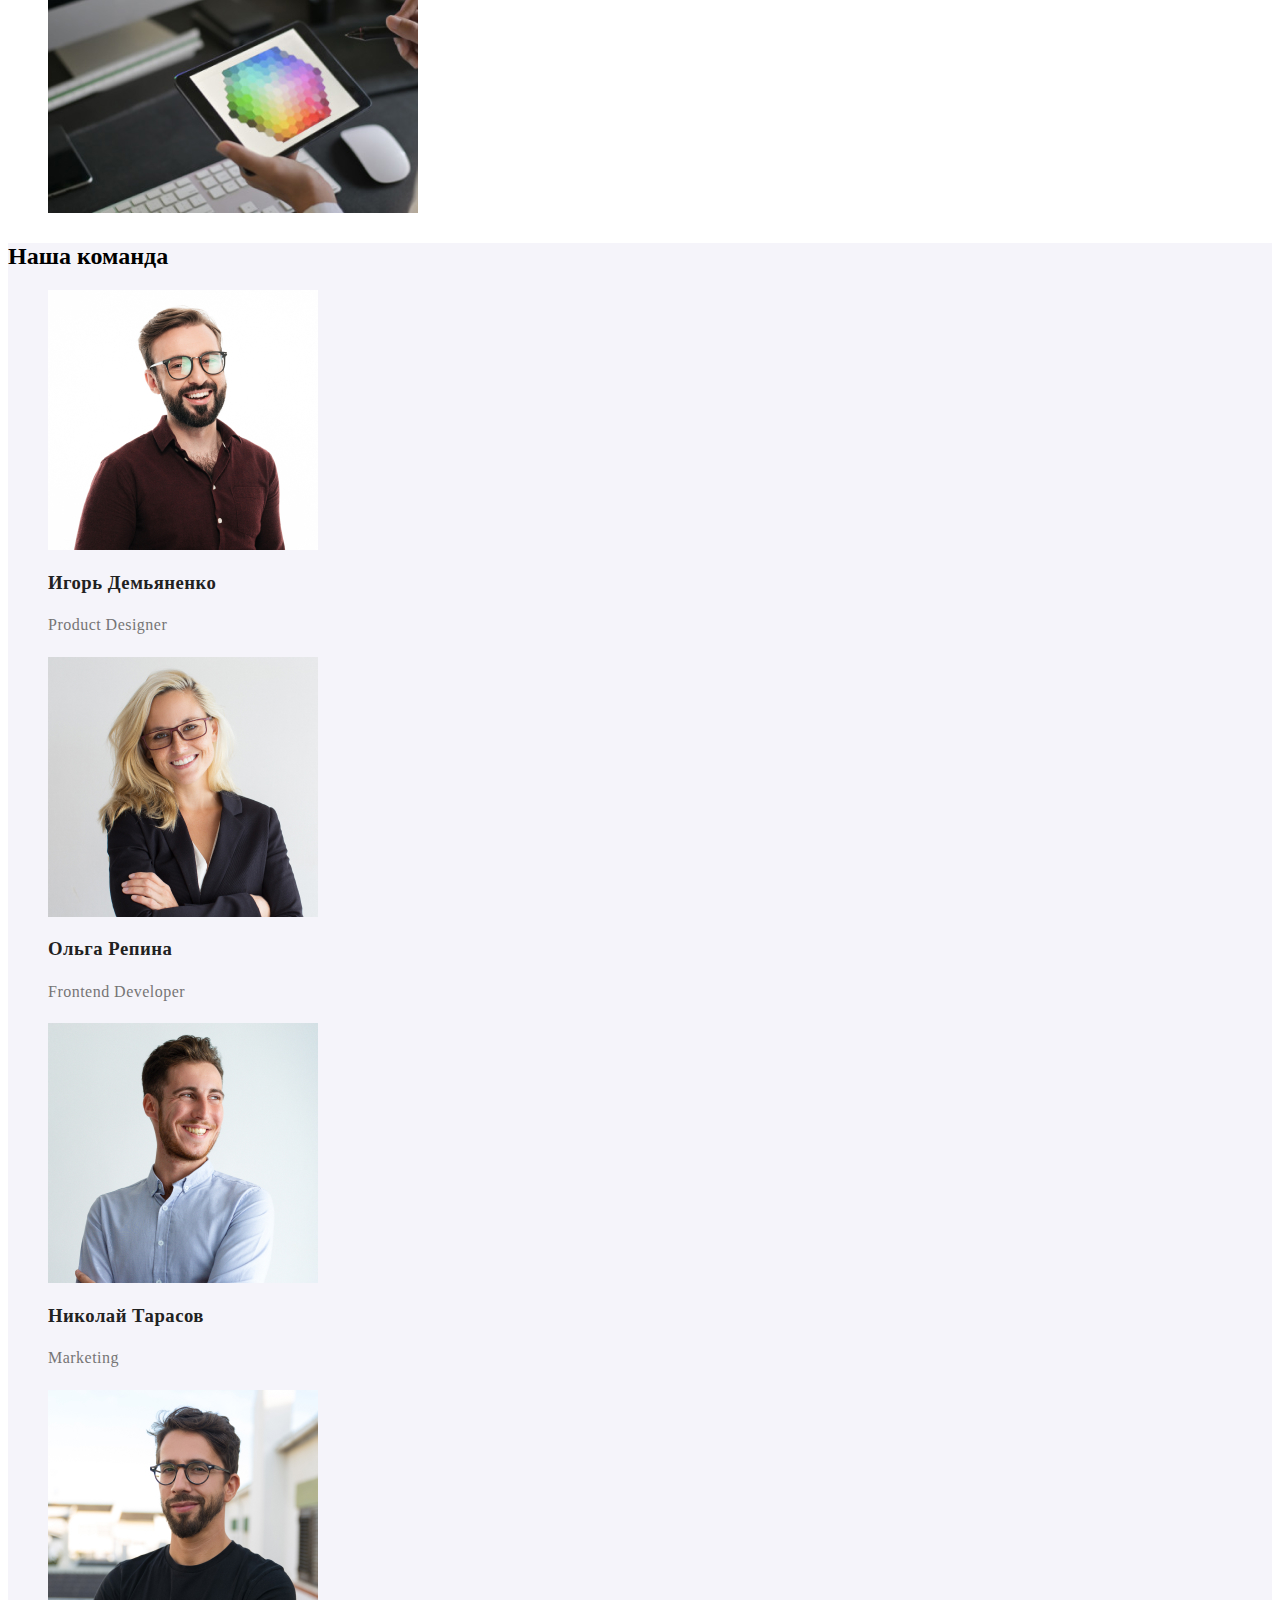
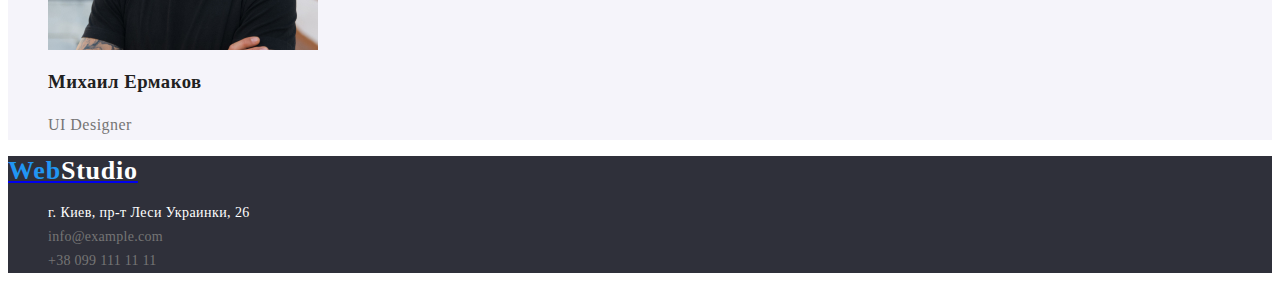
==== commit ebf49ca7: "update.index.html" ====
--- a/index.html
+++ b/index.html
@@ -10,13 +10,12 @@
 <link href="https://fonts.googleapis.com/css2?family=Raleway:wght@700&family=Roboto:wght@400;500;700;900&display=swap"
     rel="stylesheet">
     <title>WebStudio</title>
-    <link rel="stylesheet" href="/styles.css">
+    <link rel="stylesheet" href="./css/styles.css">
 </head>
 
 <body class="page">
         <header class="header">
-        <a href="/" class="header-link>">WebStudio</a>
-
+        <a href="/" class="header-link>"><span style="color:#2196F3;">Web</span><span style="color:#212121;">Studio</span></a>
         <nav class="header-nav">
             <ul class="header-list">
                 <li class="header-item"><a href="" class="header-link1">Студия</a></li>
@@ -25,8 +24,8 @@
             </ul>
         </nav>
         <ul>
-            <li class="header-item"><a class="header-mail" href="mailto:info@devstudio.com">info@devstudio.com</a>
-            <li class="header-item"><a class="header-tel" href="tel:+380961111111">+38 096 111 11 11</a>
+            <li class="header-item"><a class="header-contact" href="mailto:info@devstudio.com">info@devstudio.com</a>
+            <li class="header-item"><a class="header-contact" href="tel:+380961111111">+38 096 111 11 11</a>
         </ul>
     </header>
     <main>
@@ -90,7 +89,7 @@
         </section>
     </main>
     <footer class="contacts">
-        <a href="/">WebStudio</a>
+        <a href="/"><span style="color:#2196F3;">Web</span><span style="color:#FFFFFF;">Studio</span></a>
         <address>
             <ul class="adress">
     <li class="adress-item"> <a class="adress-link" href="https://goo.gl/maps/g7qsjHx3iKjqyc236">г. Киев, пр-т Леси
--- a/css/styles.css
+++ b/css/styles.css
@@ -0,0 +1,229 @@
+body {
+font-family: Roboto sans-serif ;
+
+    }
+ul {
+    list-style: none;
+}
+:root {
+    ---main-btn-color: #212121;
+    ---second-btn-color:#2196F3;
+    ---main-title-color:#212121;
+    ---second-title-color: #757575;
+    ---third-title-color:#FFFFFF;
+}
+.text {
+font-weight: 400;
+font-size: 14px;
+line-height: 1.71;
+letter-spacing: 0.03em;
+color: var(---second-title-color);
+}
+.text1 {
+font-weight: 700;
+font-size: 14px;
+line-height: 1.14;
+letter-spacing: 0.03em;
+text-transform: uppercase;
+color: var(---main-btn-color);
+}
+.header {
+    font-family: "Relaway";
+    font-style: normal;
+    font-weight: 700;
+    font-size: 26px;
+    line-height: 1.19;
+    letter-spacing: 0.03em;
+        text-decoration: none;
+}
+.header-item {
+color: var(---main-btn-color);
+}
+.header-link1 {
+    text-decoration: none;
+    font-weight: 500;
+    font-size: 14px;
+    line-height: 1.14;
+    letter-spacing: 0.02em;
+    color: var(---second-btn-color);
+}
+.header {
+text-decoration: none;
+font-weight: 700;
+font-size: 26px;
+line-height: 1.19;
+letter-spacing: 0.03em;
+color: var(---second-btn-color);
+}
+.header-link  {
+    text-decoration: none;
+    font-weight: 500;
+    font-size: 14px;
+    line-height: 1.14;
+    letter-spacing: 0.02em;
+    color: #212121;
+}
+.header-link:hover  {
+    color: #2196F3;
+}
+.header-link:focus {
+    color: #2196F3;
+}
+.header-contact {
+    color: #757575;
+    text-decoration: none;
+    font-weight: 500;
+    font-size: 14px;
+    line-height: 1.14;
+    letter-spacing: 0.02em;
+}
+.header-link2 {
+    text-decoration: none;
+    font-weight: 500;
+    font-size: 14px;
+    line-height: 1.14;
+    letter-spacing: 0.02em;
+    color: var(---main-title-color)
+}
+.header-link3 {
+    color: #2196F3;
+        text-decoration: none;
+        font-weight: 500;
+        font-size: 14px;
+        line-height: 1.14;
+        letter-spacing: 0.02em;
+}
+.header-link2:hover .header-link2:hover {
+    color: #2196F3;
+}
+
+.header-link2:focus .header-link2:focus  {
+    color: #2196F3;
+}
+body {
+    background-color: #FFFF;
+}
+.hero {
+    background-color: #2F303A;
+    font-weight: 900;
+    font-size: 44px;
+    line-height: 1.36;
+    text-align: center;
+    letter-spacing: 0.06em;
+    text-transform: uppercase;
+    color: #FFFFFF;
+}
+.hero-btn {
+    background-color: #2196F3;
+    font-family: inherit;
+    font-weight: 700;
+    font-size: 16px;
+    line-height: 1.87;
+    display: flex;
+    align-items: center;
+    text-align: center;
+    letter-spacing: 0.06em;
+    color: #FFFFFF;
+}
+
+.about2 {
+    font-weight: 700;
+        font-size: 18px;
+        line-height: 2;
+        letter-spacing: 0.06em;   
+        color: #212121;
+}
+.about-work {
+        font-size: 16px;
+        line-height: 1.88;
+        letter-spacing: 0.03em;
+        color: #757575;
+        list-style: none;
+    
+}
+.about1-link {
+    font-weight: 500;
+        font-size: 16px;
+        line-height: 19px;
+        letter-spacing: 0.03em;
+        color: #212121;
+}
+.about-us {
+    background-color: #F5F4FA
+    ;
+
+}
+.about {
+    font-size:16px;
+    line-height:1.88;
+    letter-spacing:0.03em;
+    color: #757575;
+}
+.about1-link {
+    list-style: none;
+}
+.about2 {
+    list-style: none;
+}
+
+.button-all {
+    background-color: #F5F4FA;
+    font-weight: 500;
+    font-size: 16px;
+    line-height: 1.62;
+    letter-spacing: 0.03em;
+    color: #212121;
+
+}
+.button-all-main {
+    background-color: #2196F3;
+    font-weight: 500;
+    font-size: 16px;
+    line-height: 1.62;
+    letter-spacing: 0.03em;
+    color: #FFFFFF;
+    list-style: none;
+}
+
+.contacts {
+    background-color: #2F303A;
+    text-decoration: none;
+    font-weight: 700;
+    font-size: 26px;
+    line-height: 1.19;
+    letter-spacing: 0.03em;
+    color: #2196F3;
+
+
+}
+.adress {
+    list-style: none;
+    font-size: 14px;
+    line-height: 1.71;
+    letter-spacing: 0.03em;
+    color: #FFFFFF;
+}
+.adress-link {
+    font-style: normal;
+    font-weight: 400;
+    font-size: 14px;
+    line-height: 1.71;
+    letter-spacing: 0.03em;
+    color: #FFFFFF;
+    text-decoration: none;
+}
+
+.adress-link2 {
+    font-style: normal;
+    color: #757575;
+    text-decoration: none;
+    font-weight: 500;
+    font-size: 14px;
+    line-height: 1.14;
+    letter-spacing: 0.02em;
+}
+/* Цвет основного текста color: #212121; */
+/* вторичный цвет текста color: #757575; */
+/* белый color: #FFFFFF; */
+/* акцент  color: #2196F3; */
+/* вторичный цвет фона #2F303A */
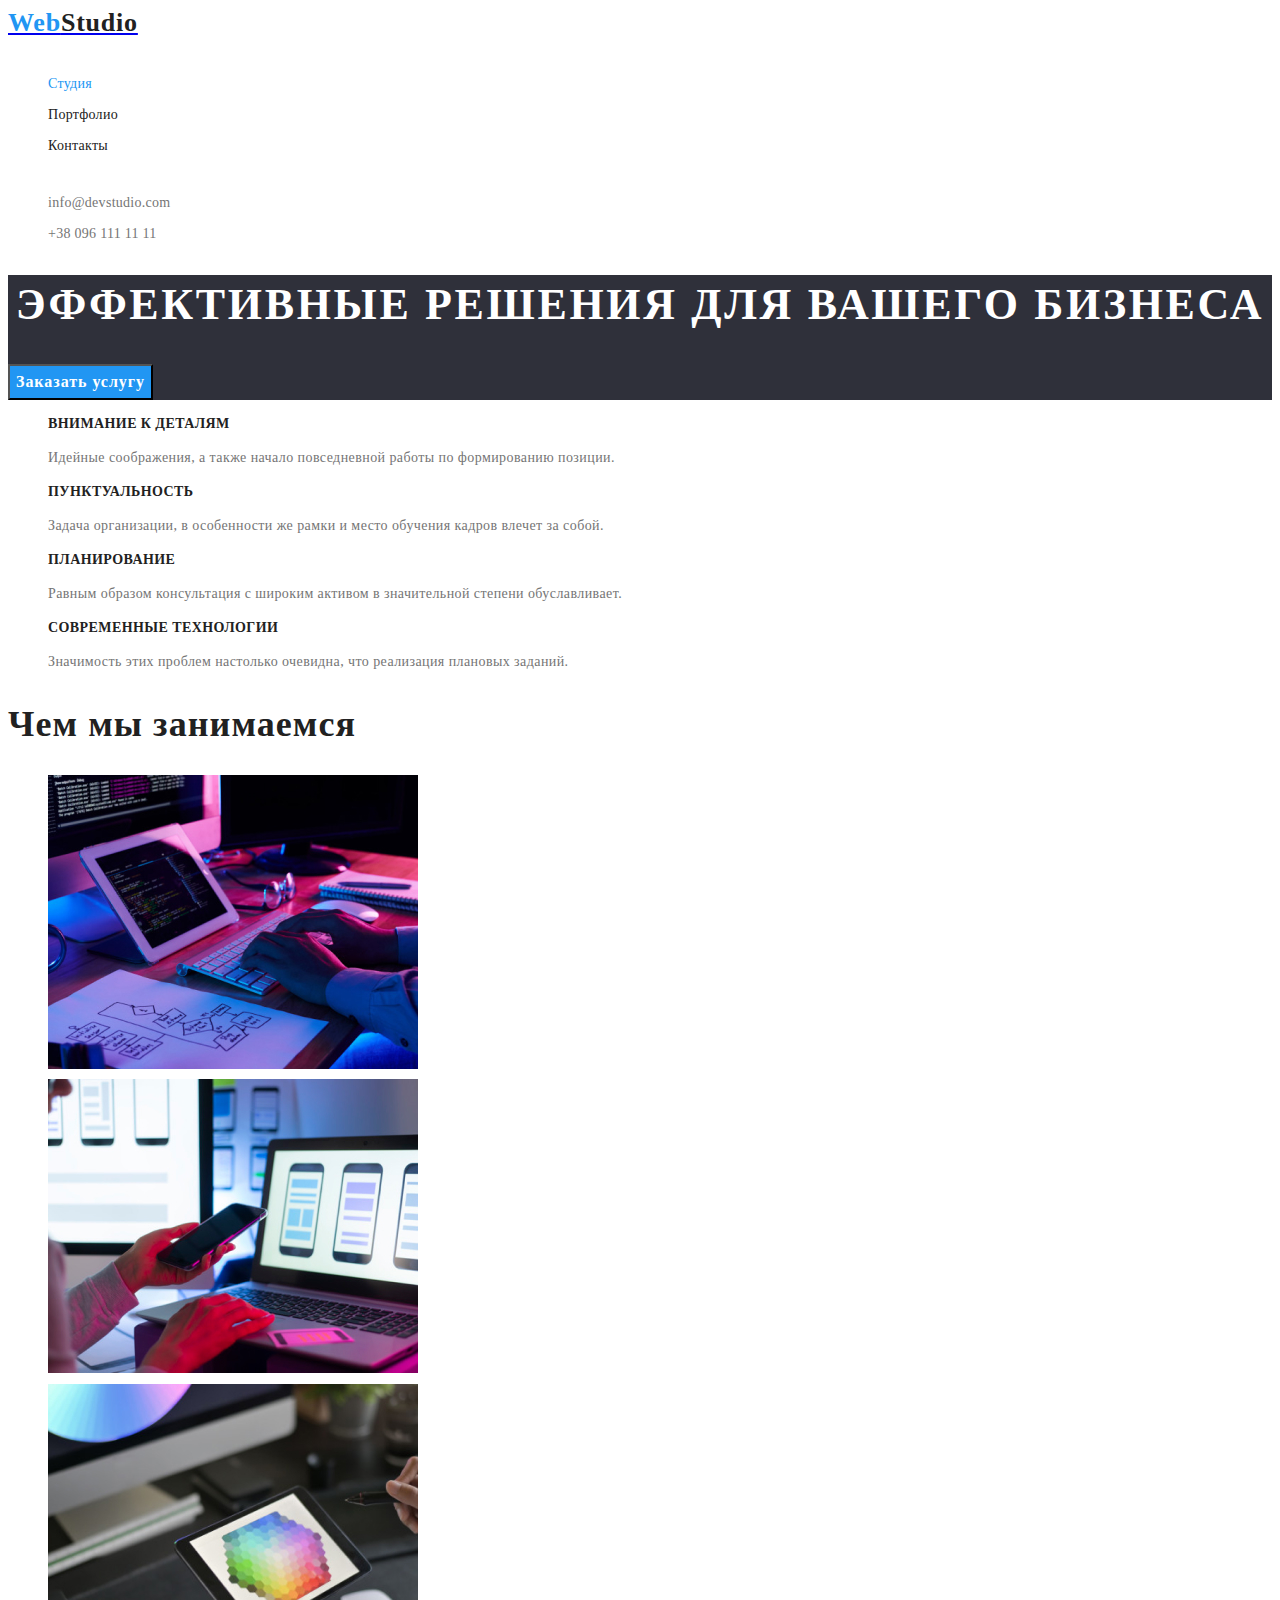
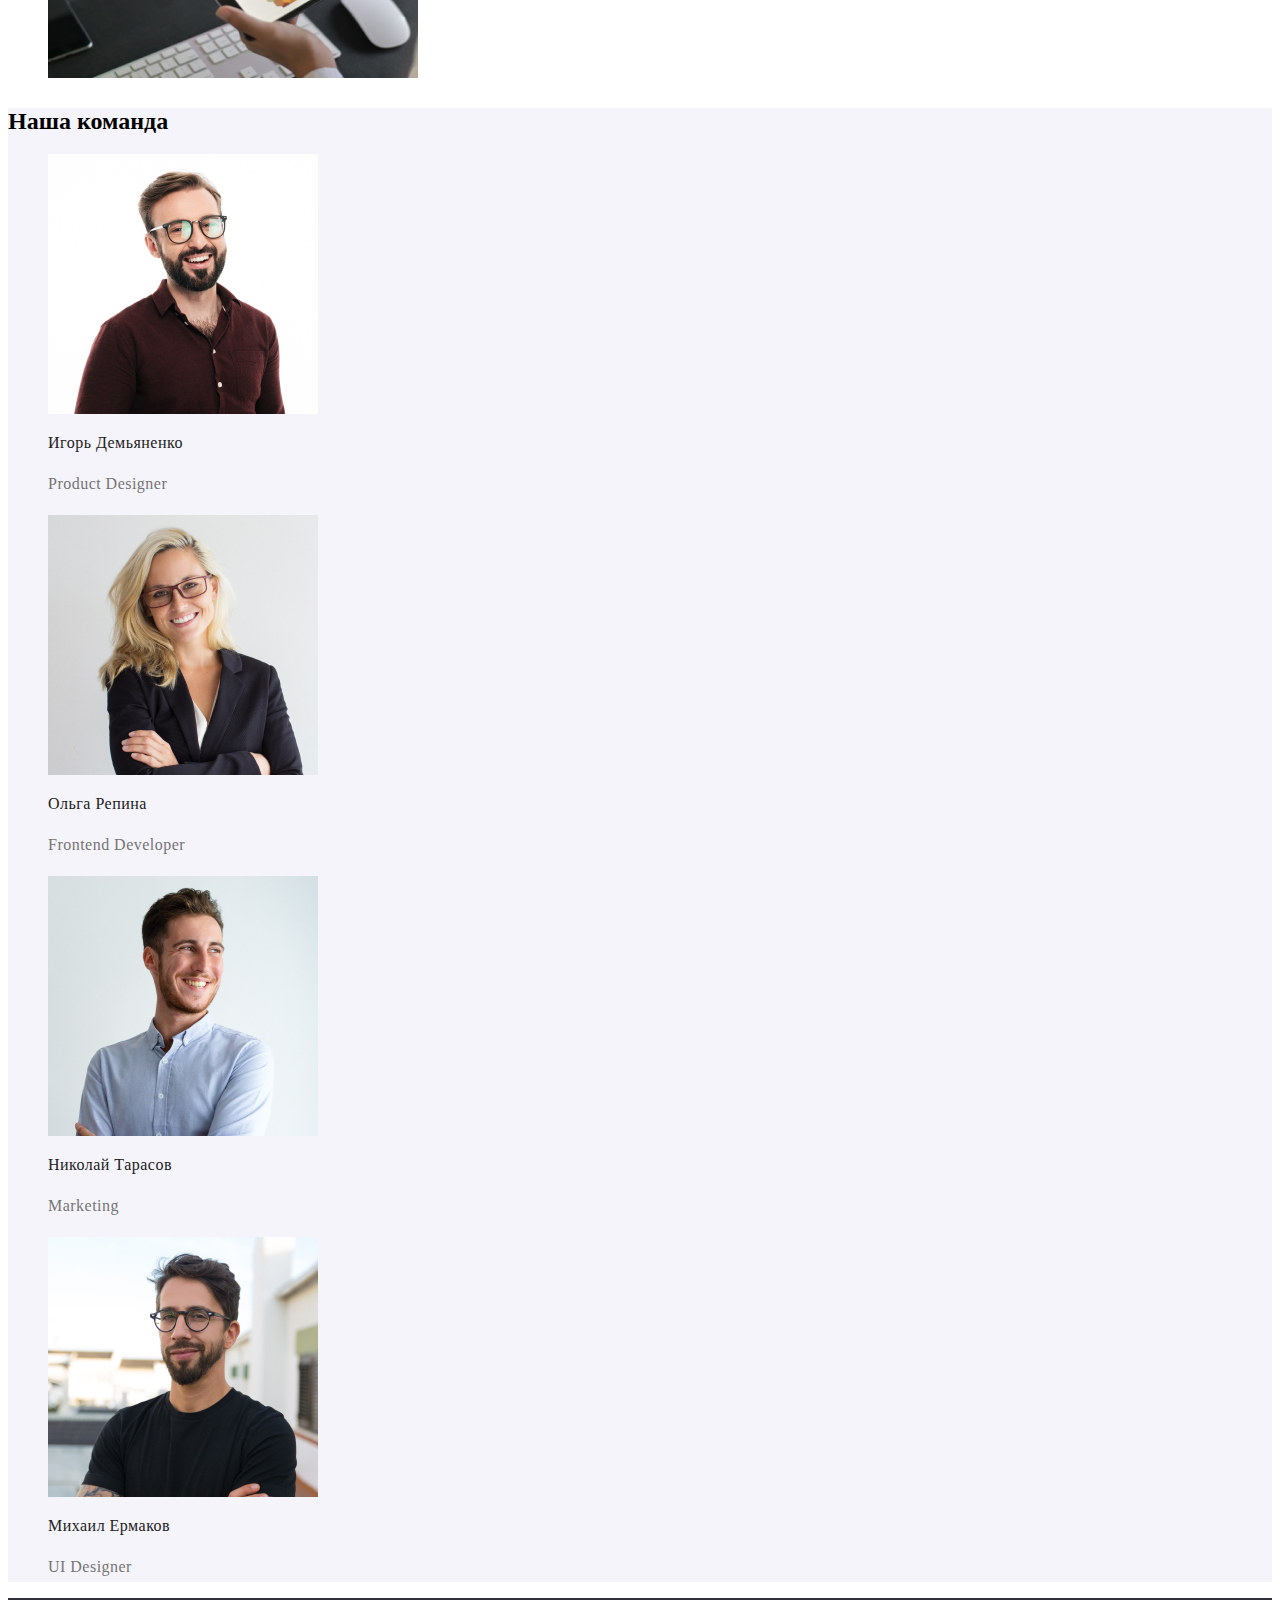
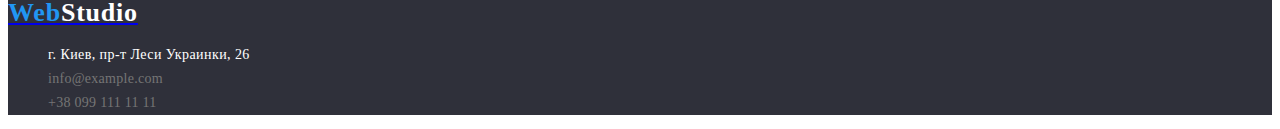
==== commit 7530ff57: "summary" ====
--- a/index.html
+++ b/index.html
@@ -30,7 +30,7 @@
     </header>
     <main>
         <section class="hero">
-            <h2>ЭФФЕКТИВНЫЕ РЕШЕНИЯ ДЛЯ ВАШЕГО БИЗНЕСА</h2>
+            <h1 class="hero-title">ЭФФЕКТИВНЫЕ РЕШЕНИЯ ДЛЯ ВАШЕГО БИЗНЕСА</h1>
             <button type="button" class="hero-btn">Заказать услугу</button>
         </section>
         <section>
@@ -55,7 +55,7 @@
             </ul>
         </section>
         <section>
-            <h2>Чем мы занимаемся</h2>
+            <h2 class="work-what">Чем мы занимаемся</h2>
             <ul class="about-work">
                 <li class="about-list"> <img src="./images/box1.jpg" alt="work on tablet" width="370" height="294" /></li>
                 <li class="about-list"> <img src="./images/box2.jpg" alt="work on PC" width="370" height="294" /></li>
--- a/css/styles.css
+++ b/css/styles.css
@@ -34,7 +34,7 @@
     font-size: 26px;
     line-height: 1.19;
     letter-spacing: 0.03em;
-        text-decoration: none;
+    text-decoration: none;
 }
 .header-item {
 color: var(---main-btn-color);
@@ -113,6 +113,15 @@
     text-transform: uppercase;
     color: #FFFFFF;
 }
+.hero-title {
+    font-weight: 900;
+    font-size: 44px;
+    line-height: 1.36;
+    text-align: center;
+    letter-spacing: 0.06em;
+    text-transform: uppercase;
+    color: #FFFFFF;
+}
 .hero-btn {
     background-color: #2196F3;
     font-family: inherit;
@@ -125,7 +134,17 @@
     letter-spacing: 0.06em;
     color: #FFFFFF;
 }
-
+.hero-btn:hover {
+    color: #188CE8;
+}
+
+.work-what {
+    font-weight: 700;
+    font-size: 36px;
+    line-height: 1.16;
+    letter-spacing: 0.03em;
+    color: #212121;
+}
 .about2 {
     font-weight: 700;
         font-size: 18px;
@@ -141,19 +160,25 @@
         list-style: none;
     
 }
+.name {
+    font-weight: 500;
+    font-size: 16px;
+    line-height: 1.18;
+    letter-spacing: 0.03em;
+    color: #212121;
+}
 .about1-link {
     font-weight: 500;
-        font-size: 16px;
-        line-height: 19px;
-        letter-spacing: 0.03em;
-        color: #212121;
+    font-size: 16px;
+    line-height: 19px;
+    letter-spacing: 0.03em;
+    color: #212121;
 }
 .about-us {
-    background-color: #F5F4FA
-    ;
-
+    background-color: #F5F4FA;
 }
 .about {
+    font-weight: 400;
     font-size:16px;
     line-height:1.88;
     letter-spacing:0.03em;
@@ -173,7 +198,6 @@
     line-height: 1.62;
     letter-spacing: 0.03em;
     color: #212121;
-
 }
 .button-all-main {
     background-color: #2196F3;
@@ -193,8 +217,6 @@
     line-height: 1.19;
     letter-spacing: 0.03em;
     color: #2196F3;
-
-
 }
 .adress {
     list-style: none;
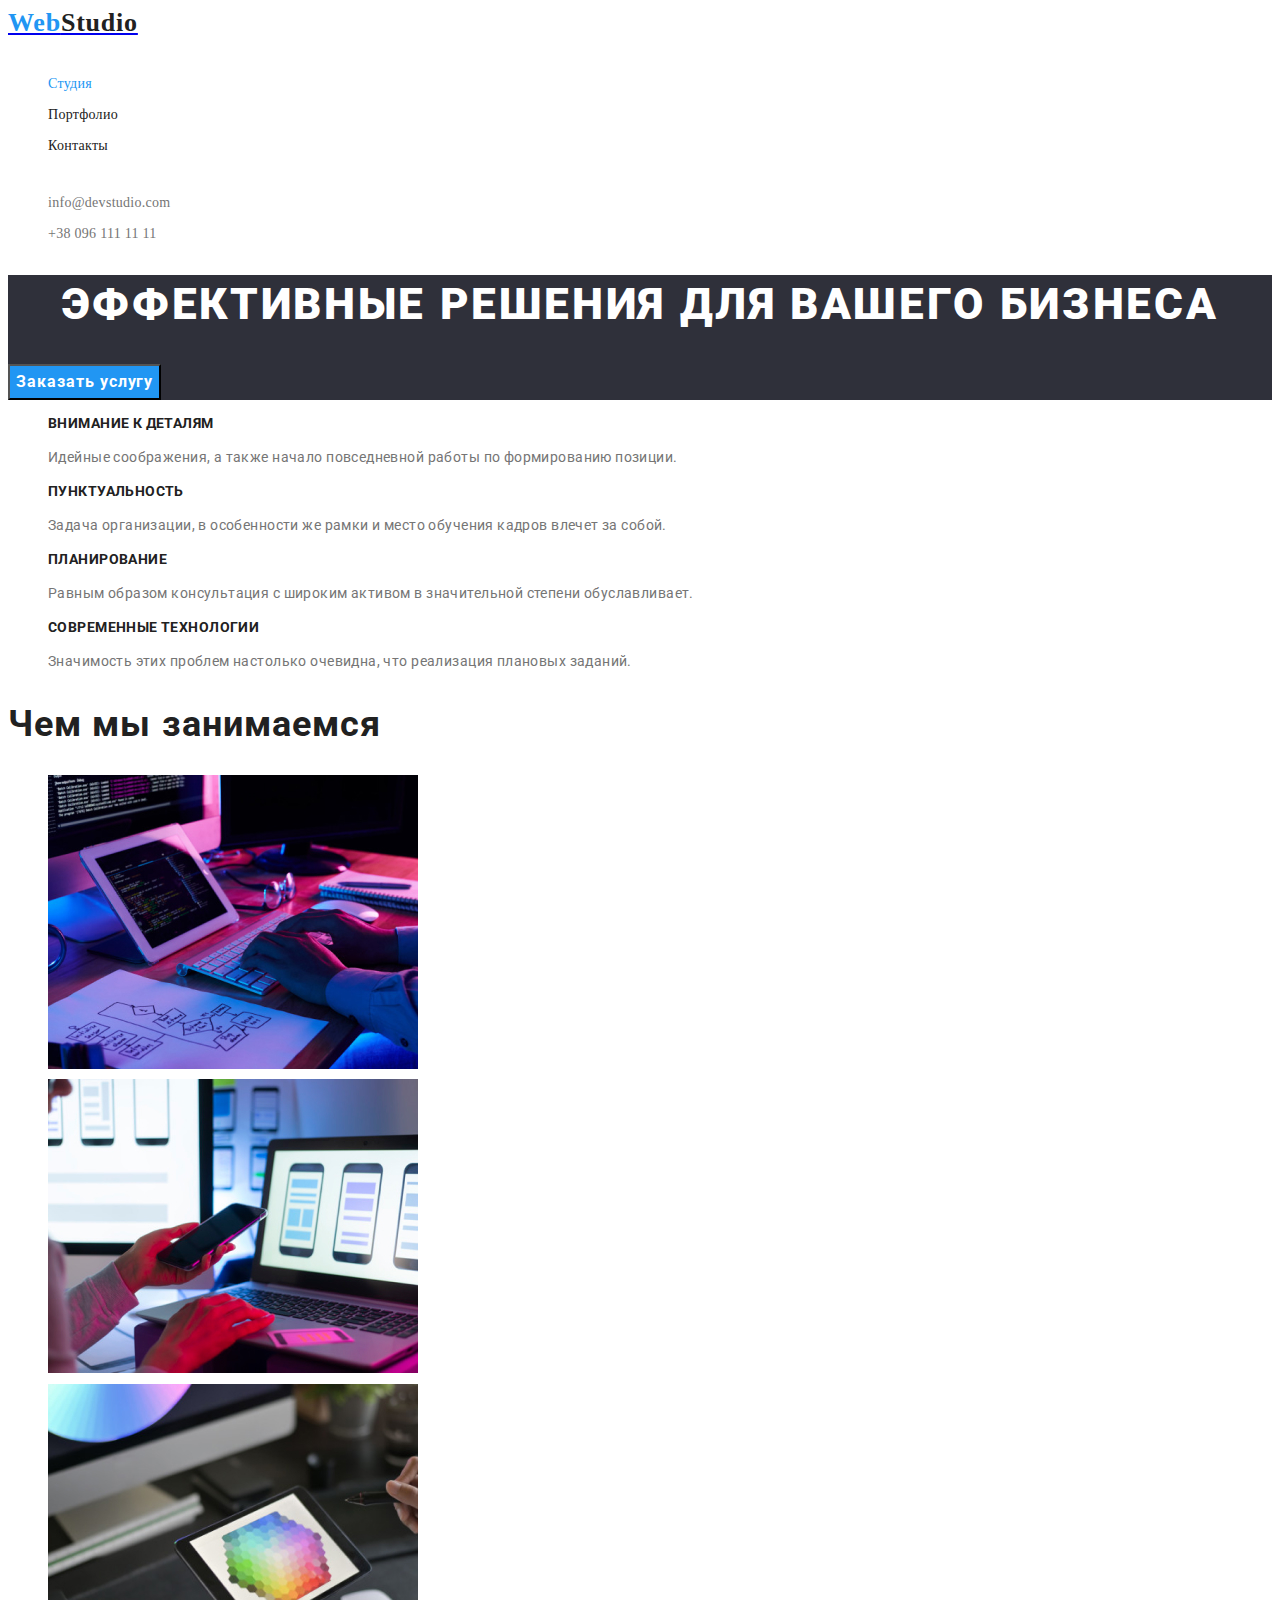
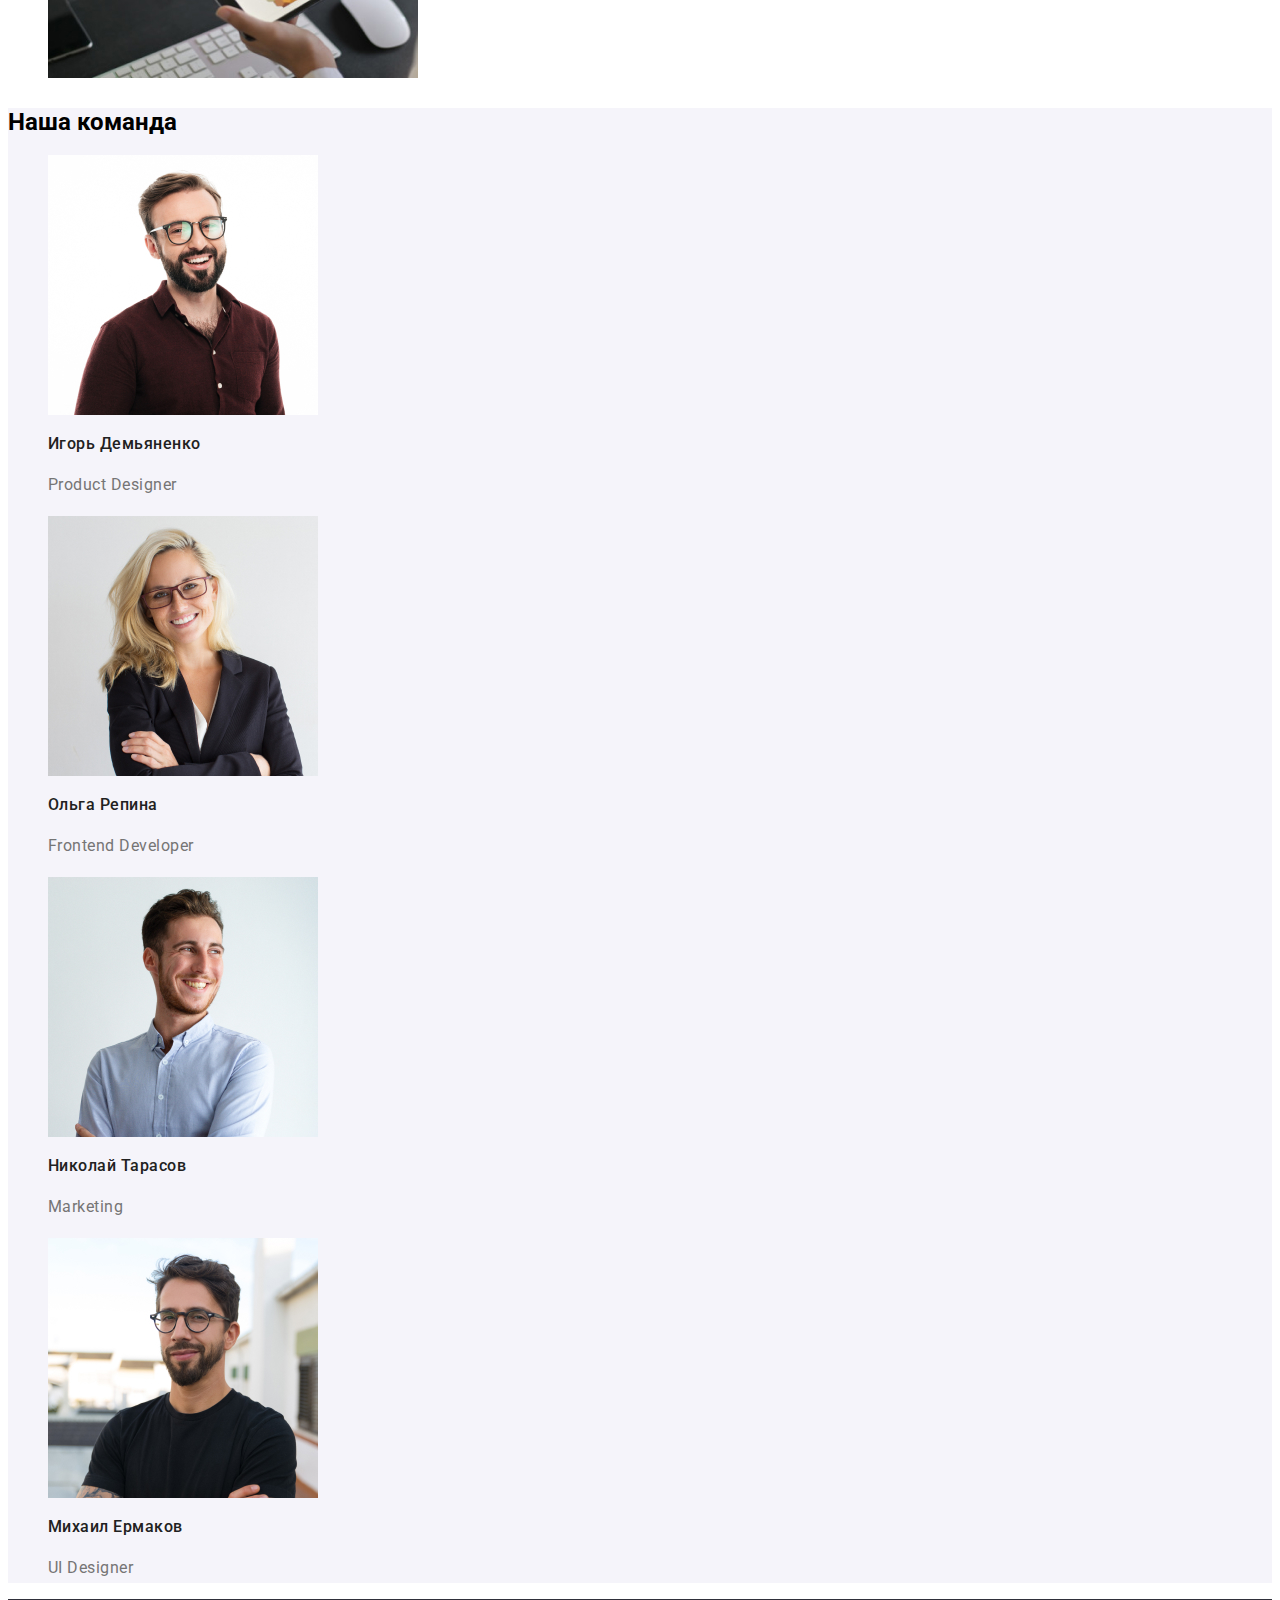
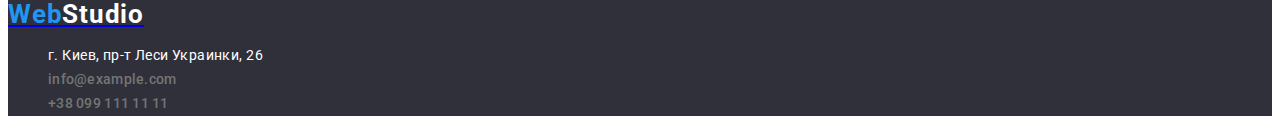
==== commit 8dc3f347: "summary" ====
--- a/index.html
+++ b/index.html
@@ -19,8 +19,8 @@
         <nav class="header-nav">
             <ul class="header-list">
                 <li class="header-item"><a href="" class="header-link1">Студия</a></li>
-                <li class="header-item"><a href="./portfolio.html" class="header-link">Портфолио</a></li>
-                <li class="header-item"><a href="" class="header-link">Контакты</a></li>
+                <li class="header-item"><a href="./portfolio.html" class="header-contacts">Портфолио</a></li>
+                <li class="header-item"><a href="" class="header-contacts">Контакты</a></li>
             </ul>
         </nav>
         <ul>
--- a/css/styles.css
+++ b/css/styles.css
@@ -1,43 +1,44 @@
 body {
-font-family: Roboto sans-serif ;
+    font-family: Roboto, sans-serif ;
 
     }
 ul {
-    list-style: none;
+list-style: none;
 }
 :root {
-    ---main-btn-color: #212121;
-    ---second-btn-color:#2196F3;
-    ---main-title-color:#212121;
-    ---second-title-color: #757575;
-    ---third-title-color:#FFFFFF;
+---main-btn-color: #212121;
+---second-btn-color:#2196F3;
+---main-title-color:#212121;
+---second-title-color: #757575;
+---third-title-color:#FFFFFF;
 }
 .text {
-font-weight: 400;
-font-size: 14px;
-line-height: 1.71;
-letter-spacing: 0.03em;
-color: var(---second-title-color);
+    font-weight: 400;
+    font-size: 14px;
+    line-height: 1.71;
+    letter-spacing: 0.03em;
+    color: var(---second-title-color);
 }
 .text1 {
-font-weight: 700;
-font-size: 14px;
-line-height: 1.14;
-letter-spacing: 0.03em;
-text-transform: uppercase;
-color: var(---main-btn-color);
+    font-weight: 700;
+    font-size: 14px;
+    line-height: 1.14;
+    letter-spacing: 0.03em;
+    text-transform: uppercase;
+    color: var(---main-btn-color);
 }
 .header {
+    text-decoration: none;
     font-family: "Relaway";
     font-style: normal;
     font-weight: 700;
     font-size: 26px;
     line-height: 1.19;
     letter-spacing: 0.03em;
-    text-decoration: none;
+    
 }
 .header-item {
-color: var(---main-btn-color);
+    color: var(---main-btn-color);
 }
 .header-link1 {
     text-decoration: none;
@@ -47,15 +48,8 @@
     letter-spacing: 0.02em;
     color: var(---second-btn-color);
 }
-.header {
-text-decoration: none;
-font-weight: 700;
-font-size: 26px;
-line-height: 1.19;
-letter-spacing: 0.03em;
-color: var(---second-btn-color);
-}
-.header-link  {
+
+.header-contacts  {
     text-decoration: none;
     font-weight: 500;
     font-size: 14px;
@@ -87,11 +81,11 @@
 }
 .header-link3 {
     color: #2196F3;
-        text-decoration: none;
-        font-weight: 500;
-        font-size: 14px;
-        line-height: 1.14;
-        letter-spacing: 0.02em;
+    text-decoration: none;
+    font-weight: 500;
+    font-size: 14px;
+    line-height: 1.14;
+    letter-spacing: 0.02em;
 }
 .header-link2:hover .header-link2:hover {
     color: #2196F3;
@@ -147,18 +141,17 @@
 }
 .about2 {
     font-weight: 700;
-        font-size: 18px;
-        line-height: 2;
-        letter-spacing: 0.06em;   
-        color: #212121;
+    font-size: 18px;
+    line-height: 2;
+    letter-spacing: 0.06em;   
+    color: #212121;
 }
 .about-work {
-        font-size: 16px;
-        line-height: 1.88;
-        letter-spacing: 0.03em;
-        color: #757575;
-        list-style: none;
-    
+    font-size: 16px;
+    line-height: 1.88;
+    letter-spacing: 0.03em;
+    color: #757575;
+    list-style: none;
 }
 .name {
     font-weight: 500;
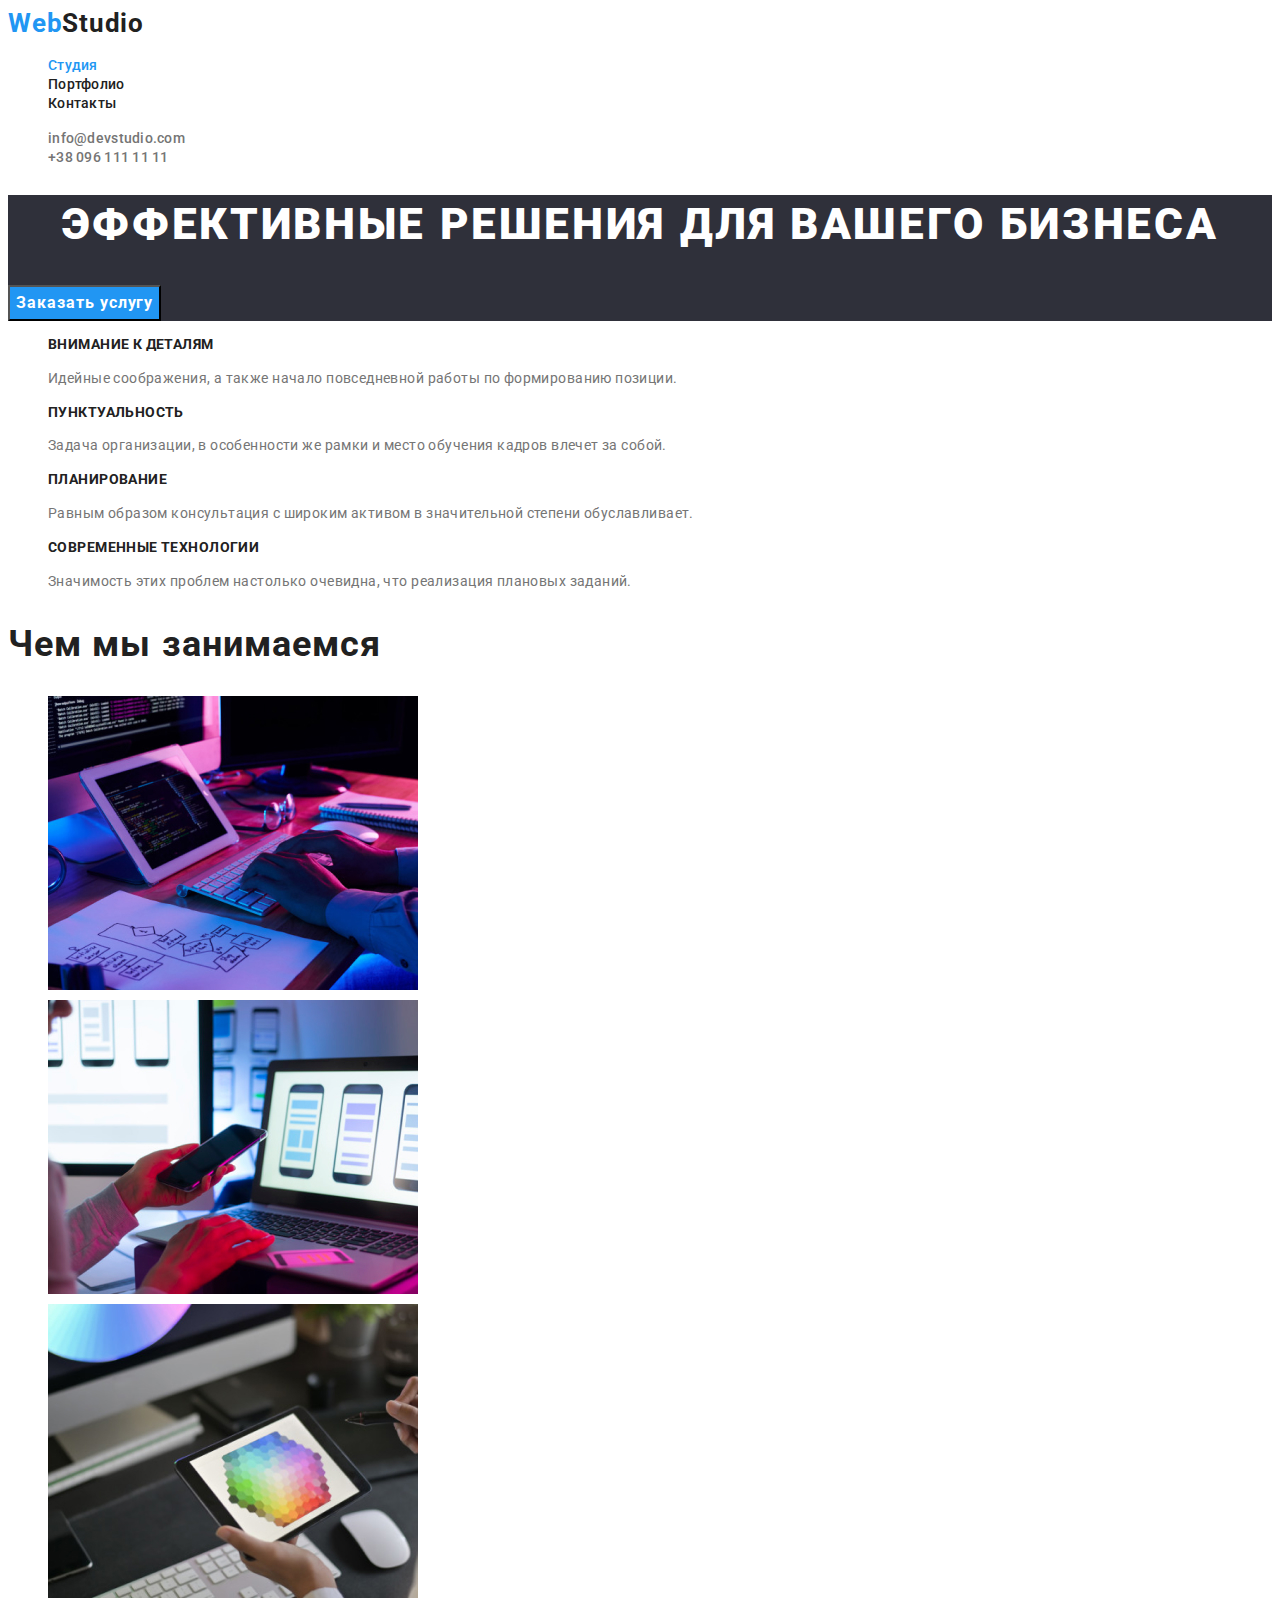
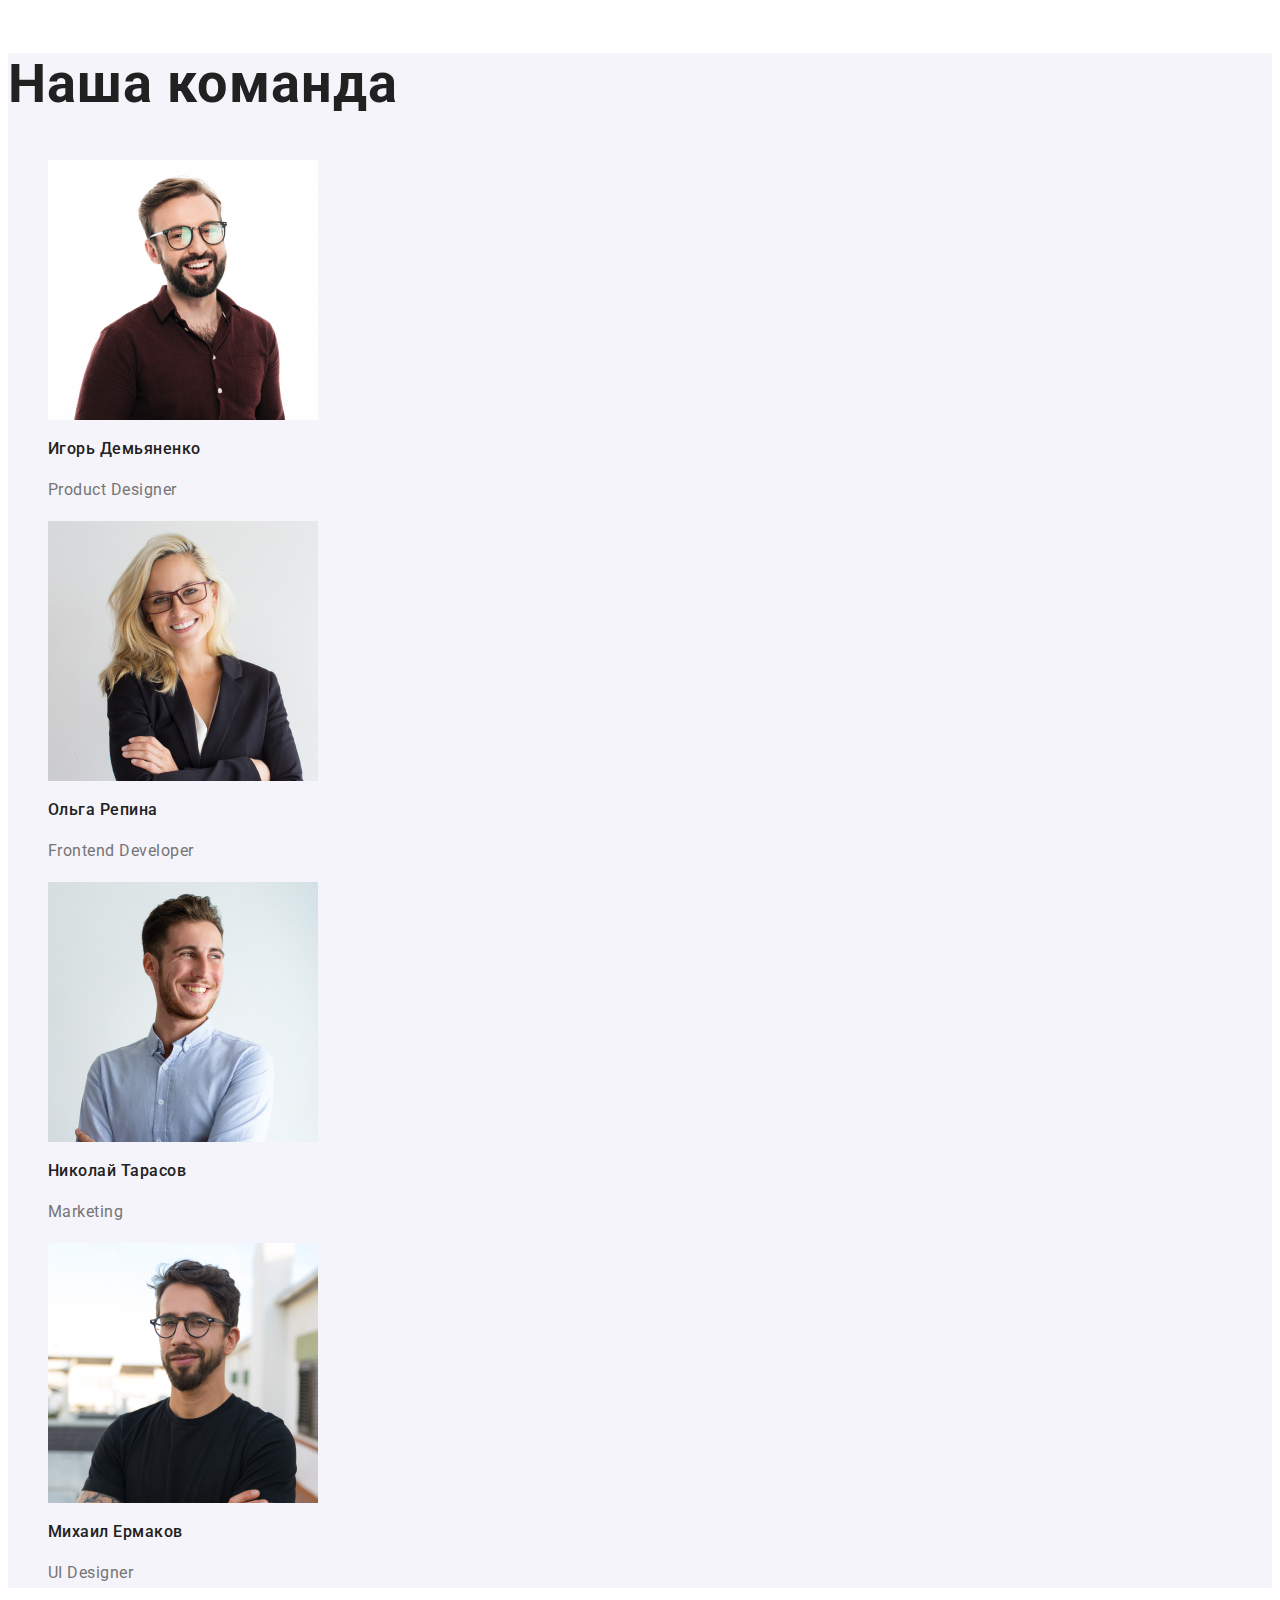
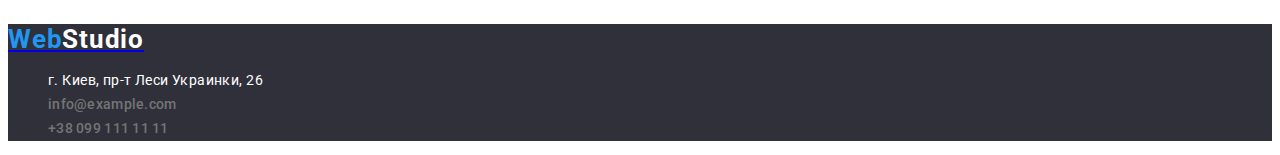
==== commit bf9c3961: "summary" ====
--- a/index.html
+++ b/index.html
@@ -15,7 +15,7 @@
 
 <body class="page">
         <header class="header">
-        <a href="/" class="header-link>"><span style="color:#2196F3;">Web</span><span style="color:#212121;">Studio</span></a>
+        <a href="/" class="header-link"><span style="color:#2196F3;">Web</span><span style="color:#212121;">Studio</span></a>
         <nav class="header-nav">
             <ul class="header-list">
                 <li class="header-item"><a href="" class="header-link1">Студия</a></li>
@@ -89,7 +89,7 @@
         </section>
     </main>
     <footer class="contacts">
-        <a href="/"><span style="color:#2196F3;">Web</span><span style="color:#FFFFFF;">Studio</span></a>
+        <a href="/" class="adress-list"><span style="color:#2196F3;">Web</span><span style="color:#FFFFFF;">Studio</span></a>
         <address>
             <ul class="adress">
     <li class="adress-item"> <a class="adress-link" href="https://goo.gl/maps/g7qsjHx3iKjqyc236">г. Киев, пр-т Леси
--- a/css/styles.css
+++ b/css/styles.css
@@ -27,16 +27,16 @@
     text-transform: uppercase;
     color: var(---main-btn-color);
 }
-.header {
-    text-decoration: none;
-    font-family: "Relaway";
+.header-link {
+    font-family: "Relaway" sans-serif;
     font-style: normal;
     font-weight: 700;
     font-size: 26px;
     line-height: 1.19;
     letter-spacing: 0.03em;
-    
-}
+    text-decoration: none;
+}
+
 .header-item {
     color: var(---main-btn-color);
 }
@@ -72,6 +72,7 @@
     letter-spacing: 0.02em;
 }
 .header-link2 {
+    font-family: Roboto sans-serif;
     text-decoration: none;
     font-weight: 500;
     font-size: 14px;
@@ -80,6 +81,7 @@
     color: var(---main-title-color)
 }
 .header-link3 {
+    font-family: Roboto sans-serif;
     color: #2196F3;
     text-decoration: none;
     font-weight: 500;
@@ -127,9 +129,10 @@
     text-align: center;
     letter-spacing: 0.06em;
     color: #FFFFFF;
+    
 }
 .hero-btn:hover {
-    color: #188CE8;
+    background-color: #188CE8;
 }
 
 .work-what {
@@ -158,6 +161,13 @@
     font-size: 16px;
     line-height: 1.18;
     letter-spacing: 0.03em;
+    color: #212121;
+}
+.about-us{
+    font-weight: 700;
+    font-size: 36px;
+    line-height: 1.16;
+    letter-spacing: 0.03em;    
     color: #212121;
 }
 .about1-link {
@@ -191,6 +201,7 @@
     line-height: 1.62;
     letter-spacing: 0.03em;
     color: #212121;
+    
 }
 .button-all-main {
     background-color: #2196F3;
@@ -217,6 +228,16 @@
     line-height: 1.71;
     letter-spacing: 0.03em;
     color: #FFFFFF;
+}
+.address-list {
+    font-family: "Relaway" sans-serif;
+    font-style: normal;
+    font-weight: 700;
+    font-size: 26px;
+    line-height: 1.19;
+    letter-spacing: 0.03em;
+    text-decoration: none;
+    text-decoration: none;
 }
 .adress-link {
     font-style: normal;
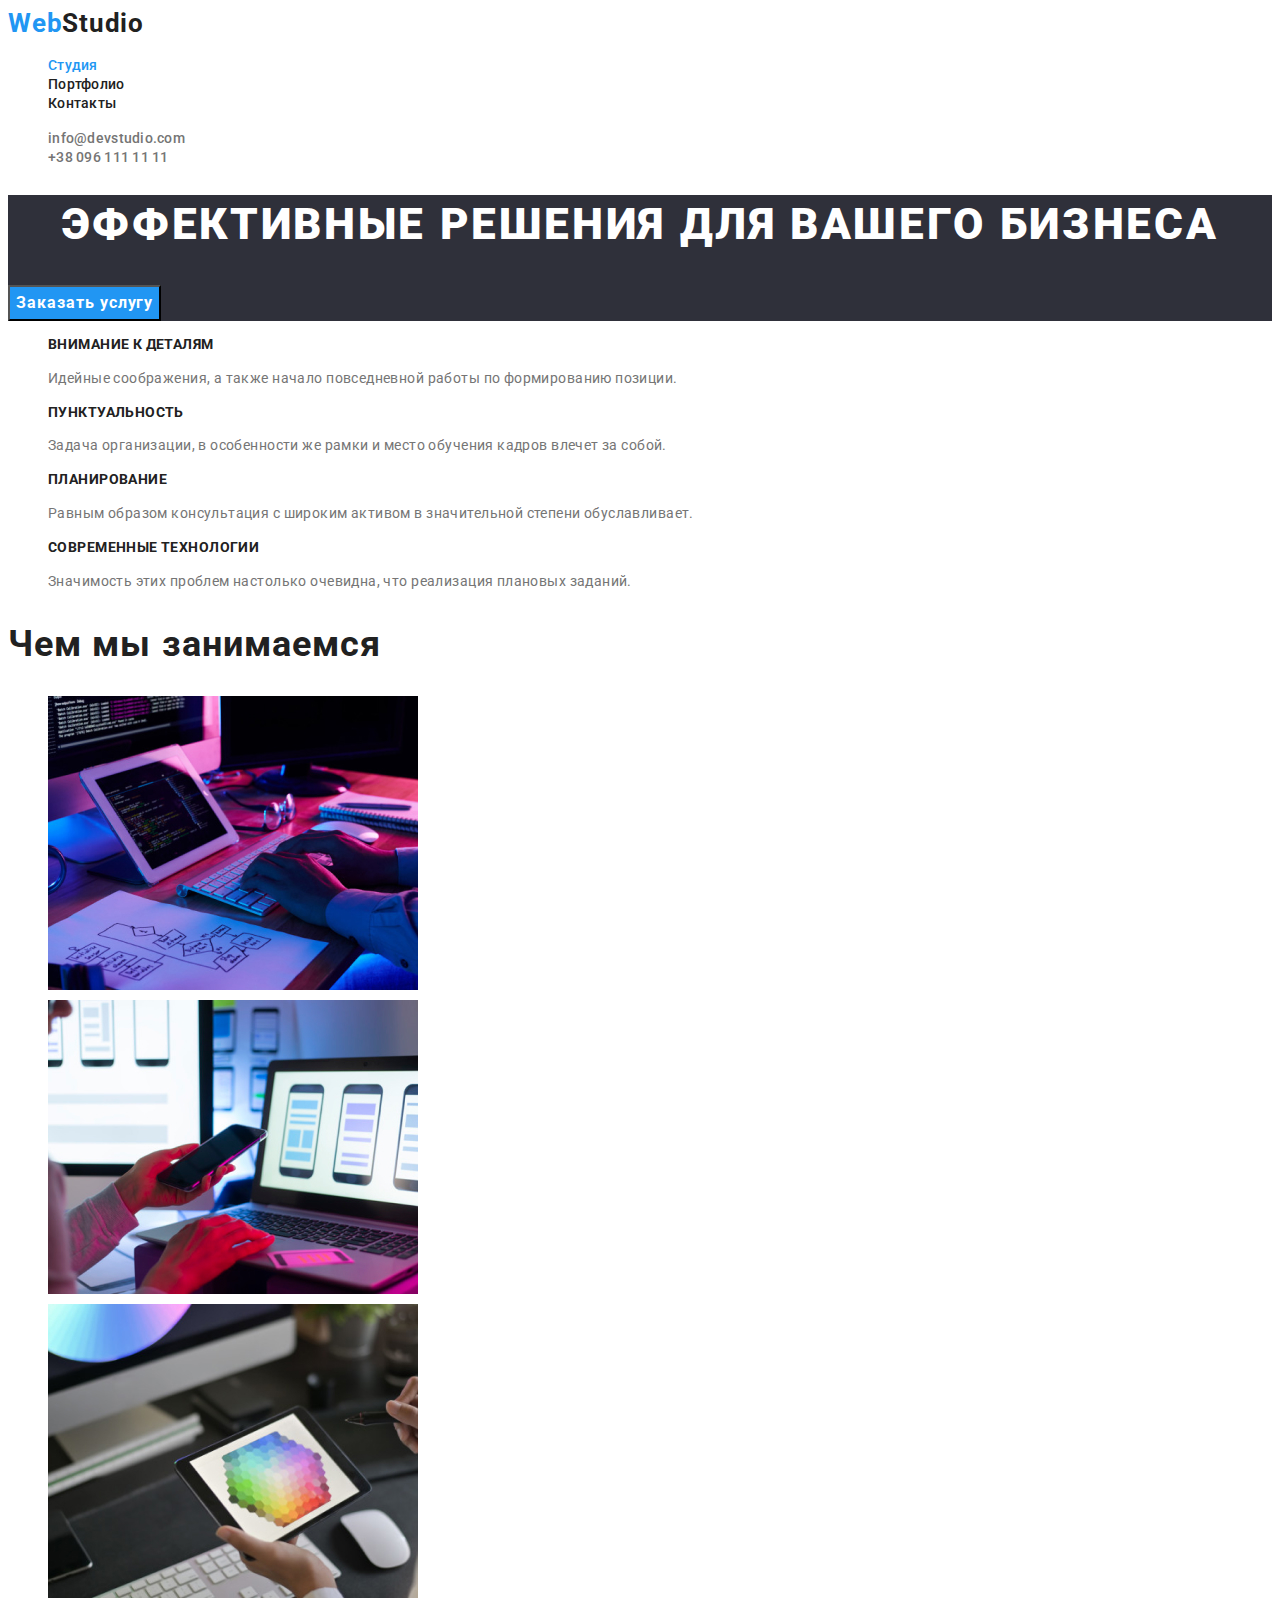
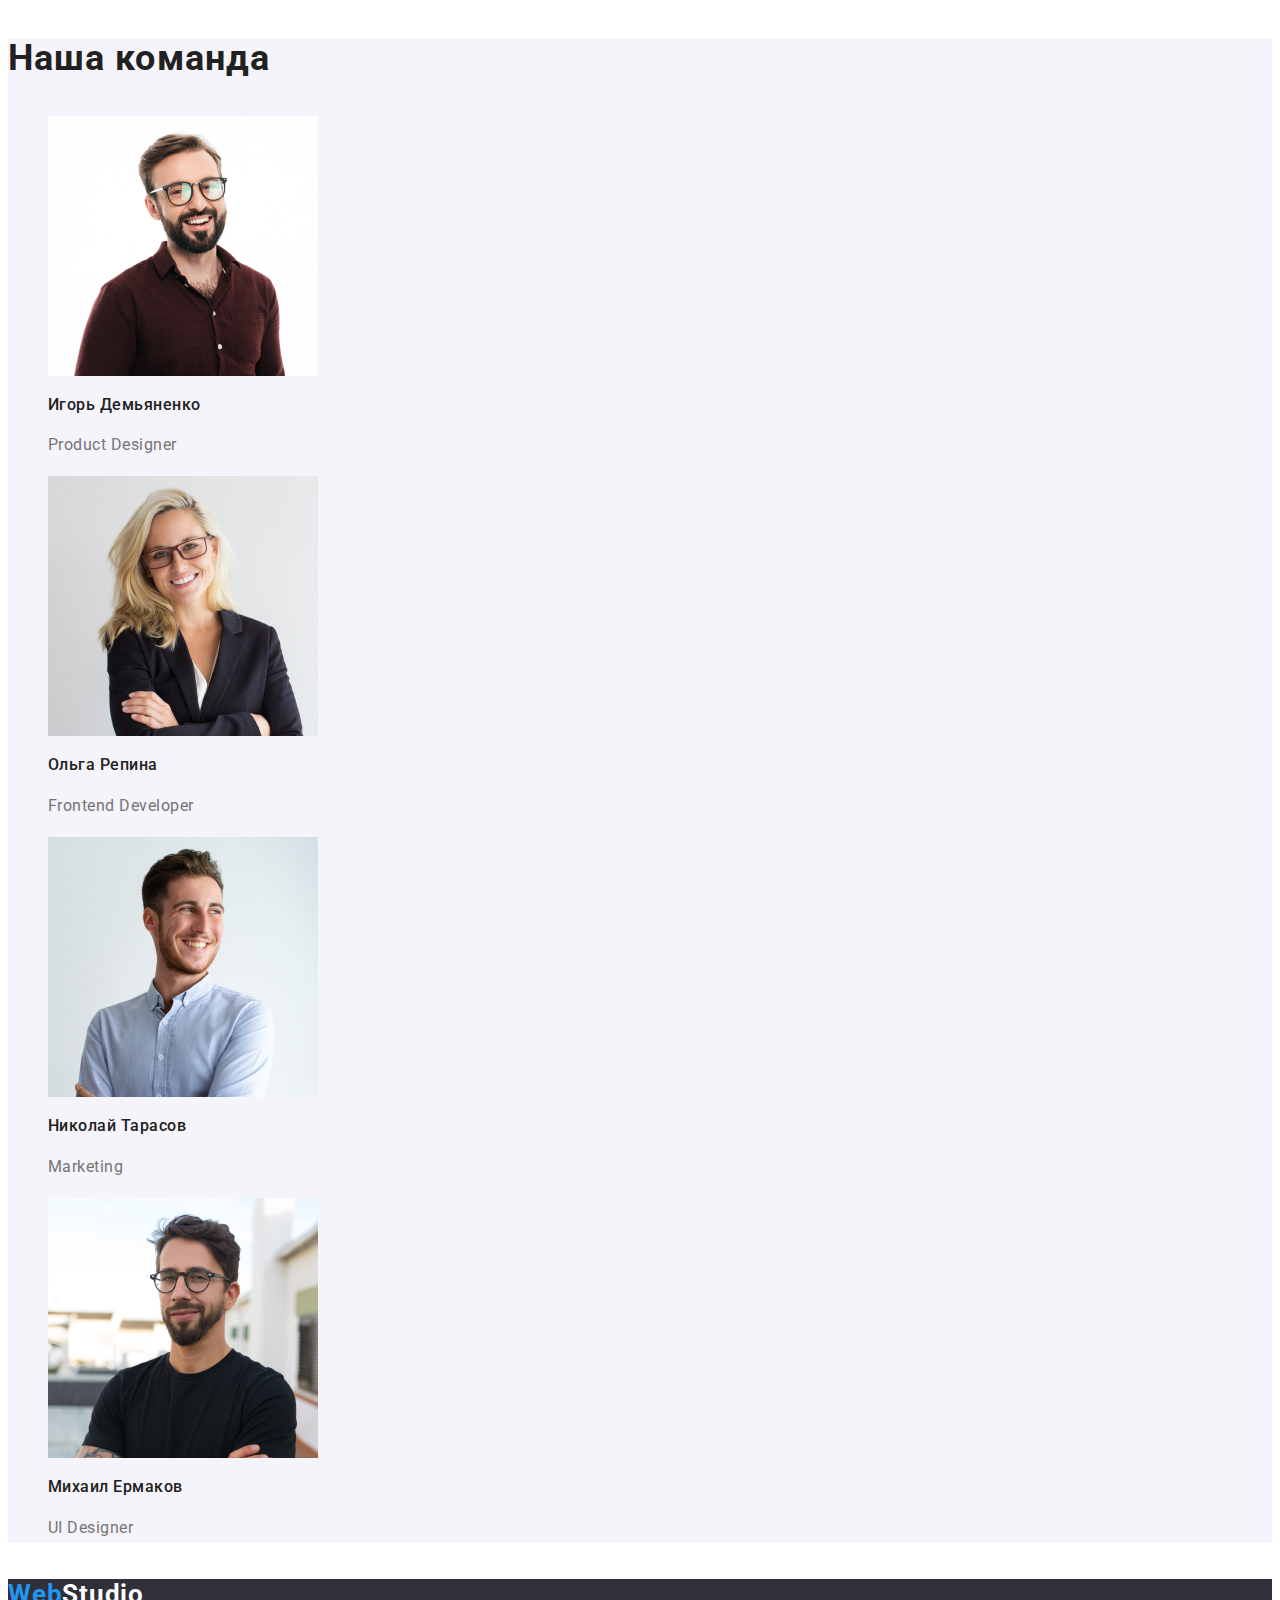
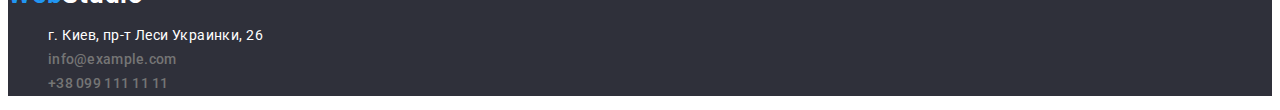
==== commit 498607f7: "summary" ====
--- a/index.html
+++ b/index.html
@@ -15,7 +15,7 @@
 
 <body class="page">
         <header class="header">
-        <a href="/" class="header-link"><span style="color:#2196F3;">Web</span><span style="color:#212121;">Studio</span></a>
+        <a href="/" class="main-header-link"><span style="color:#2196F3;">Web</span><span style="color:#212121;">Studio</span></a>
         <nav class="header-nav">
             <ul class="header-list">
                 <li class="header-item"><a href="" class="header-link1">Студия</a></li>
@@ -55,7 +55,7 @@
             </ul>
         </section>
         <section>
-            <h2 class="work-what">Чем мы занимаемся</h2>
+            <h2 class="section-title">Чем мы занимаемся</h2>
             <ul class="about-work">
                 <li class="about-list"> <img src="./images/box1.jpg" alt="work on tablet" width="370" height="294" /></li>
                 <li class="about-list"> <img src="./images/box2.jpg" alt="work on PC" width="370" height="294" /></li>
@@ -63,7 +63,7 @@
             </ul>
         </section>
         <section class="about-us">
-            <h2>Наша команда</h2>
+            <h2 class="section-title">Наша команда</h2>
             <ul class="about1">
                 <li class="about1-link">
                     <img src="./images/img.jpg" alt="product designer" width="270" height="260" />
@@ -89,7 +89,7 @@
         </section>
     </main>
     <footer class="contacts">
-        <a href="/" class="adress-list"><span style="color:#2196F3;">Web</span><span style="color:#FFFFFF;">Studio</span></a>
+        <a href="/" class="main-header-link"><span style="color:#2196F3;">Web</span><span style="color:#FFFFFF;">Studio</span></a>
         <address>
             <ul class="adress">
     <li class="adress-item"> <a class="adress-link" href="https://goo.gl/maps/g7qsjHx3iKjqyc236">г. Киев, пр-т Леси
--- a/css/styles.css
+++ b/css/styles.css
@@ -27,7 +27,7 @@
     text-transform: uppercase;
     color: var(---main-btn-color);
 }
-.header-link {
+.main-header-link {
     font-family: "Relaway" sans-serif;
     font-style: normal;
     font-weight: 700;
@@ -55,34 +55,35 @@
     font-size: 14px;
     line-height: 1.14;
     letter-spacing: 0.02em;
-    color: #212121;
+    color: var(---main-btn-color);
 }
 .header-link:hover  {
-    color: #2196F3;
+    color: var(---second-btn-color);
 }
 .header-link:focus {
-    color: #2196F3;
+    color: var(---second-btn-color);
+
 }
 .header-contact {
-    color: #757575;
-    text-decoration: none;
-    font-weight: 500;
-    font-size: 14px;
-    line-height: 1.14;
-    letter-spacing: 0.02em;
-}
-.header-link2 {
+    color: var(---second-title-color);
+    text-decoration: none;
+    font-weight: 500;
+    font-size: 14px;
+    line-height: 1.14;
+    letter-spacing: 0.02em;
+}
+.header-link {
+    text-decoration: none;
+    font-weight: 500;
+    font-size: 14px;
+    line-height: 1.14;
+    letter-spacing: 0.02em;
+    color: var(---main-title-color)
+}
+
+.current {
     font-family: Roboto sans-serif;
-    text-decoration: none;
-    font-weight: 500;
-    font-size: 14px;
-    line-height: 1.14;
-    letter-spacing: 0.02em;
-    color: var(---main-title-color)
-}
-.header-link3 {
-    font-family: Roboto sans-serif;
-    color: #2196F3;
+    color: var(---second-btn-color);
     text-decoration: none;
     font-weight: 500;
     font-size: 14px;
@@ -90,14 +91,14 @@
     letter-spacing: 0.02em;
 }
 .header-link2:hover .header-link2:hover {
-    color: #2196F3;
+    color: var(---second-btn-color);
 }
 
 .header-link2:focus .header-link2:focus  {
-    color: #2196F3;
+    color: var(---second-btn-color);
 }
 body {
-    background-color: #FFFF;
+    background-color: var(---third-title-color);
 }
 .hero {
     background-color: #2F303A;
@@ -107,7 +108,7 @@
     text-align: center;
     letter-spacing: 0.06em;
     text-transform: uppercase;
-    color: #FFFFFF;
+    color: var(---third-title-color);
 }
 .hero-title {
     font-weight: 900;
@@ -116,10 +117,10 @@
     text-align: center;
     letter-spacing: 0.06em;
     text-transform: uppercase;
-    color: #FFFFFF;
+    color: var(---third-title-color);
 }
 .hero-btn {
-    background-color: #2196F3;
+    background-color: var(---second-btn-color);
     font-family: inherit;
     font-weight: 700;
     font-size: 16px;
@@ -128,32 +129,32 @@
     align-items: center;
     text-align: center;
     letter-spacing: 0.06em;
-    color: #FFFFFF;
+    color: var(---third-title-color);
     
 }
 .hero-btn:hover {
     background-color: #188CE8;
 }
 
-.work-what {
+.section-title {
     font-weight: 700;
     font-size: 36px;
     line-height: 1.16;
     letter-spacing: 0.03em;
-    color: #212121;
+    color: var(---main-btn-color)
 }
 .about2 {
     font-weight: 700;
     font-size: 18px;
     line-height: 2;
     letter-spacing: 0.06em;   
-    color: #212121;
+    color: var(---main-btn-color);
 }
 .about-work {
     font-size: 16px;
     line-height: 1.88;
     letter-spacing: 0.03em;
-    color: #757575;
+    color: var(---second-title-color);
     list-style: none;
 }
 .name {
@@ -161,21 +162,21 @@
     font-size: 16px;
     line-height: 1.18;
     letter-spacing: 0.03em;
-    color: #212121;
+    color: var(---main-btn-color);
 }
 .about-us{
     font-weight: 700;
     font-size: 36px;
     line-height: 1.16;
     letter-spacing: 0.03em;    
-    color: #212121;
+    color: var(---main-title-color);
 }
 .about1-link {
     font-weight: 500;
     font-size: 16px;
     line-height: 19px;
     letter-spacing: 0.03em;
-    color: #212121;
+    color: var(---main-title-color);
 }
 .about-us {
     background-color: #F5F4FA;
@@ -185,7 +186,7 @@
     font-size:16px;
     line-height:1.88;
     letter-spacing:0.03em;
-    color: #757575;
+    color: var(---second-title-color);
 }
 .about1-link {
     list-style: none;
@@ -193,23 +194,30 @@
 .about2 {
     list-style: none;
 }
-
+.car-title {
+
+        font-weight: 700;
+        font-size: 18px;
+        line-height: 2;
+        letter-spacing: 0.06em;
+        color: var(---main-btn-color);
+}
 .button-all {
-    background-color: #F5F4FA;
+    background-color: var(---third-title-color);
     font-weight: 500;
     font-size: 16px;
     line-height: 1.62;
     letter-spacing: 0.03em;
-    color: #212121;
+    color: var(---main-btn-color);
     
 }
 .button-all-main {
-    background-color: #2196F3;
+    background-color: var(---second-btn-color);
     font-weight: 500;
     font-size: 16px;
     line-height: 1.62;
     letter-spacing: 0.03em;
-    color: #FFFFFF;
+    color: var(---third-title-color);
     list-style: none;
 }
 
@@ -220,17 +228,17 @@
     font-size: 26px;
     line-height: 1.19;
     letter-spacing: 0.03em;
-    color: #2196F3;
+    color: var(---second-btn-color);
 }
 .adress {
     list-style: none;
     font-size: 14px;
     line-height: 1.71;
     letter-spacing: 0.03em;
-    color: #FFFFFF;
+    color: var(---third-title-color);
 }
 .address-list {
-    font-family: "Relaway" sans-serif;
+    font-family: "Relaway", sans-serif;
     font-style: normal;
     font-weight: 700;
     font-size: 26px;
@@ -245,13 +253,13 @@
     font-size: 14px;
     line-height: 1.71;
     letter-spacing: 0.03em;
-    color: #FFFFFF;
+    color: var(---third-title-color);
     text-decoration: none;
 }
 
 .adress-link2 {
     font-style: normal;
-    color: #757575;
+    color: var(---second-title-color);
     text-decoration: none;
     font-weight: 500;
     font-size: 14px;
